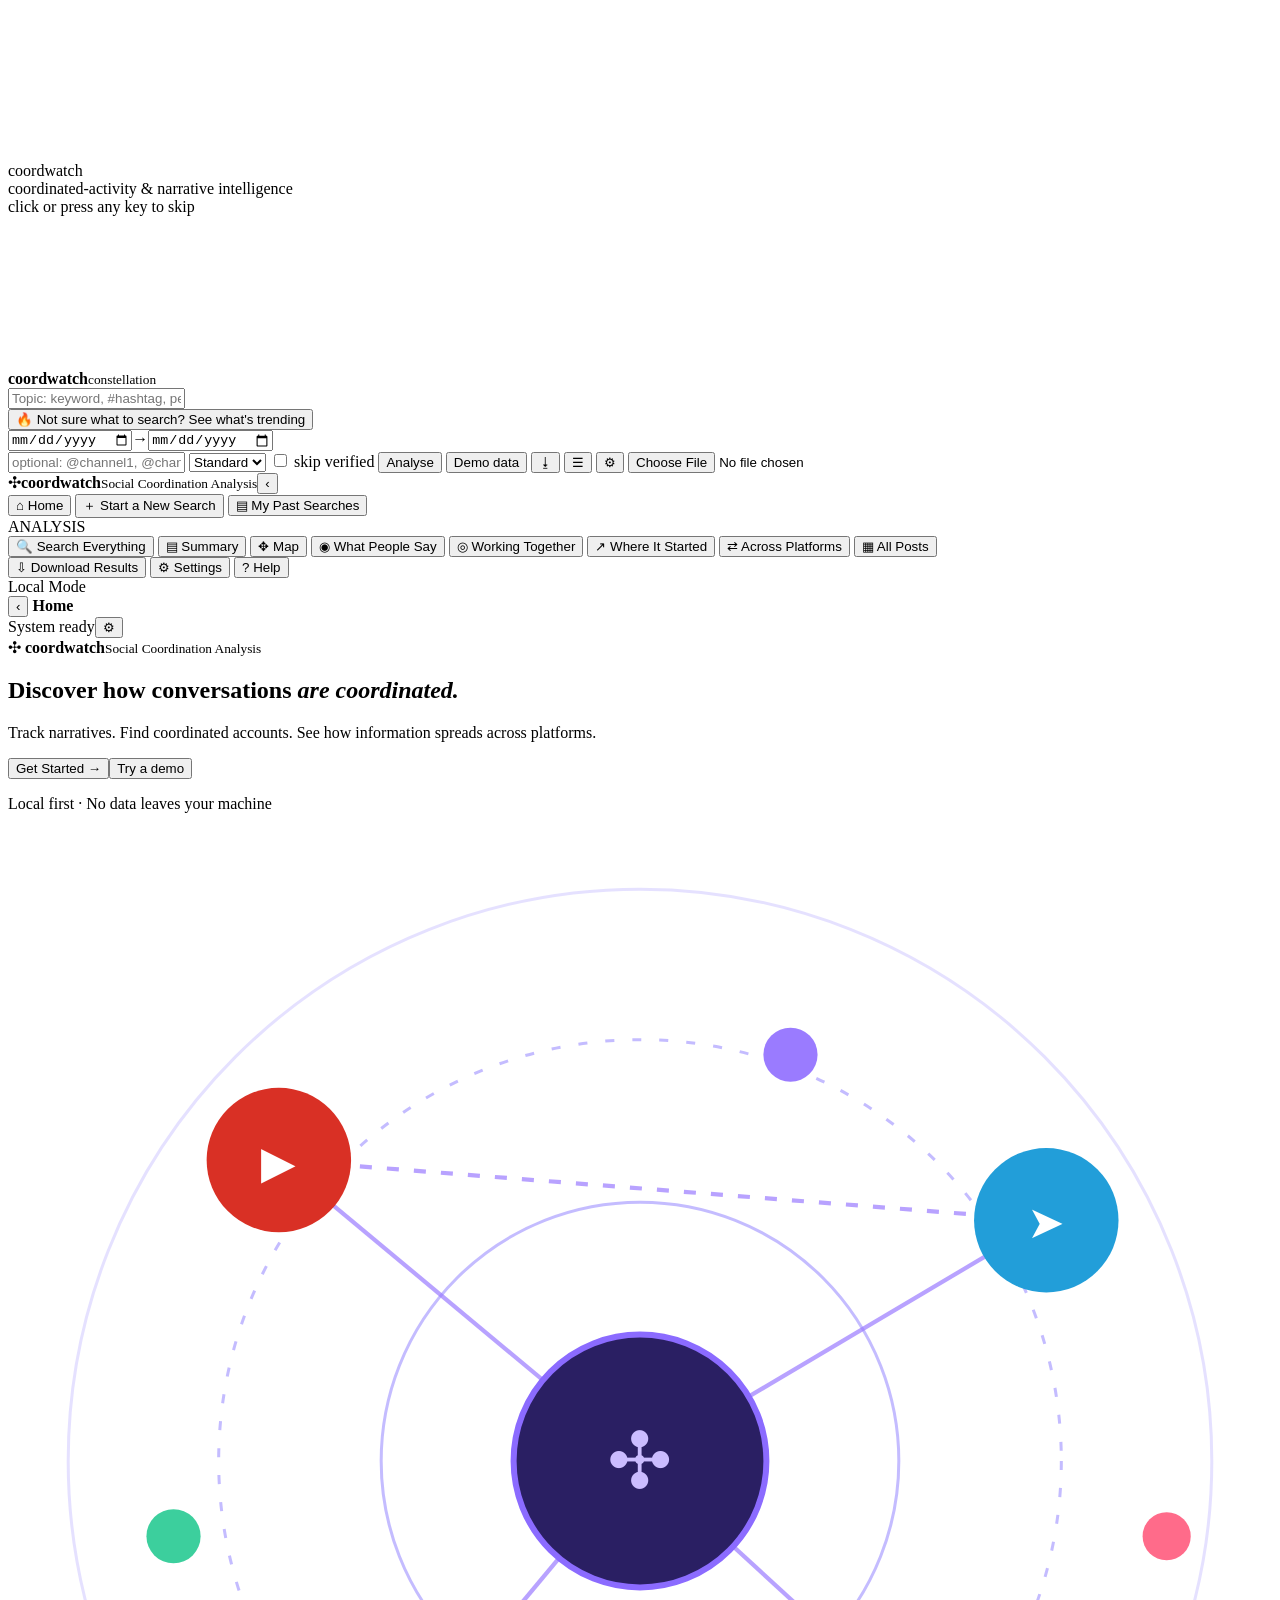
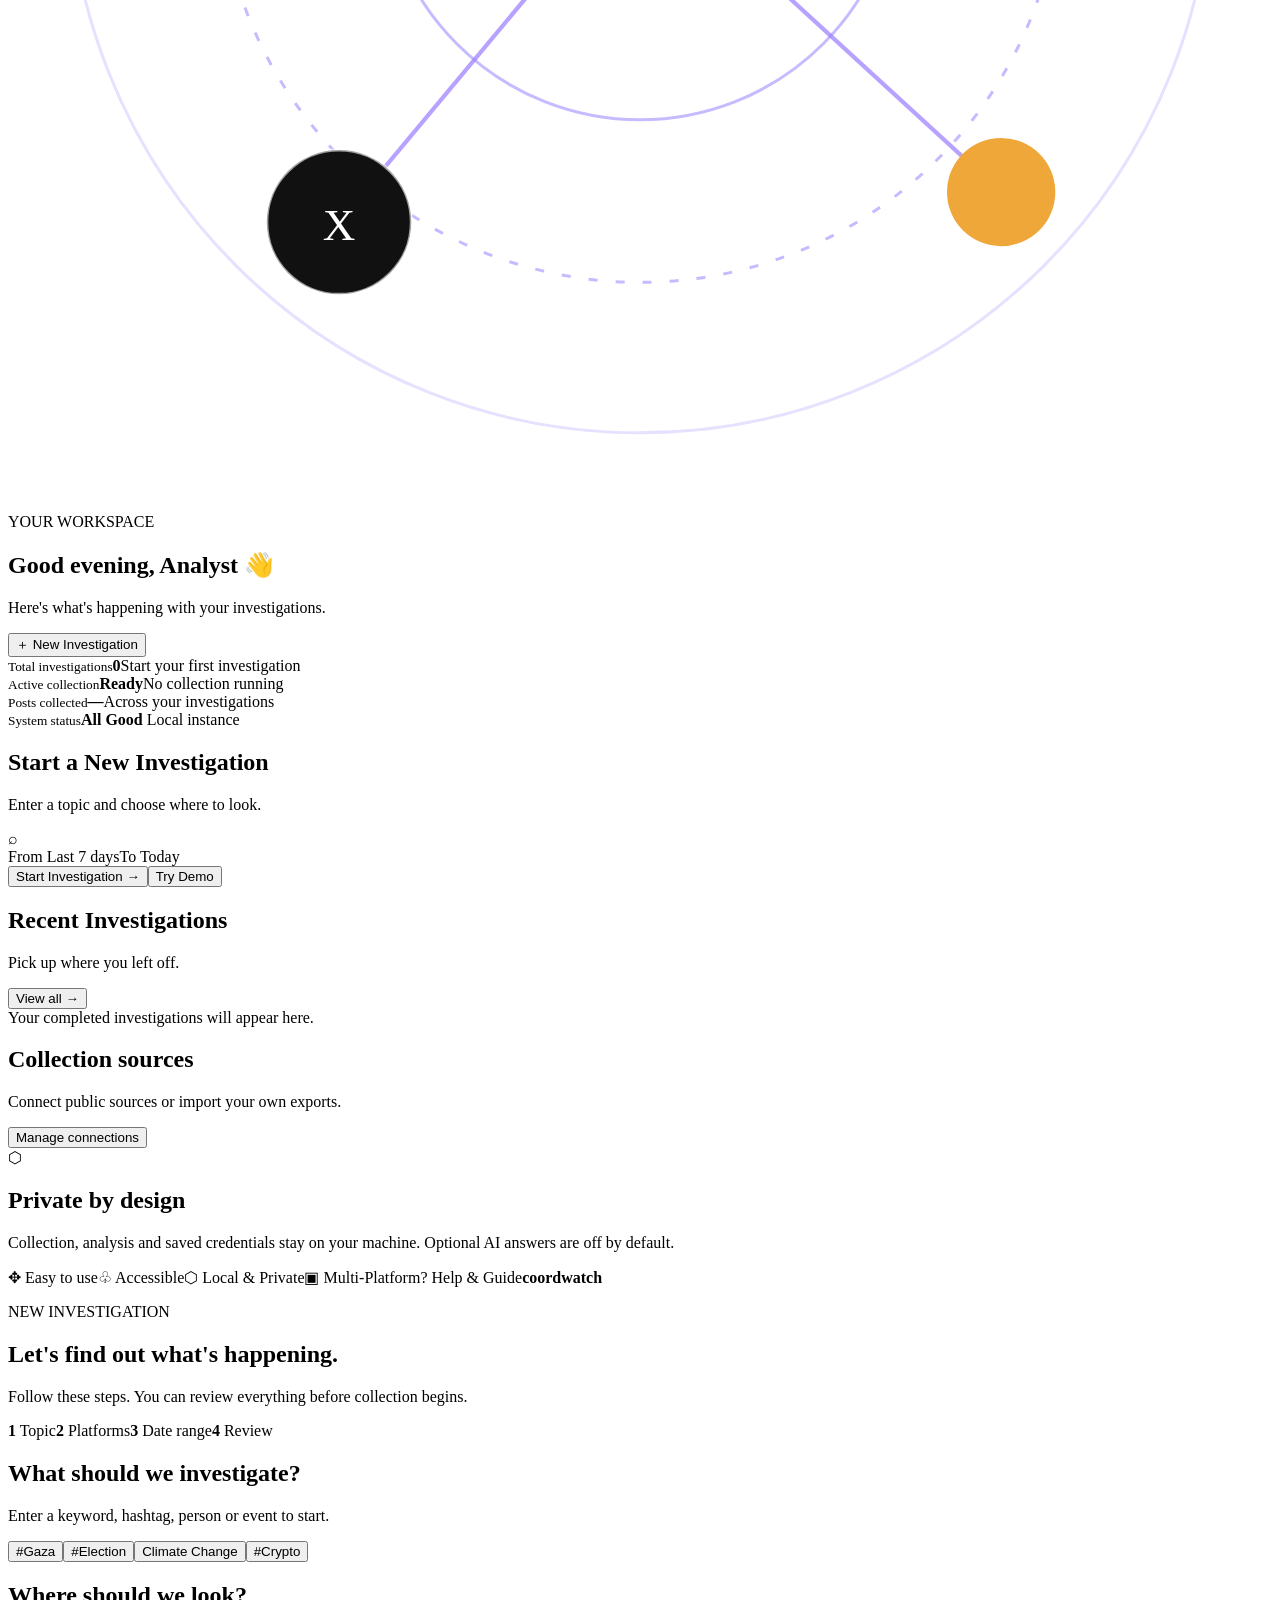
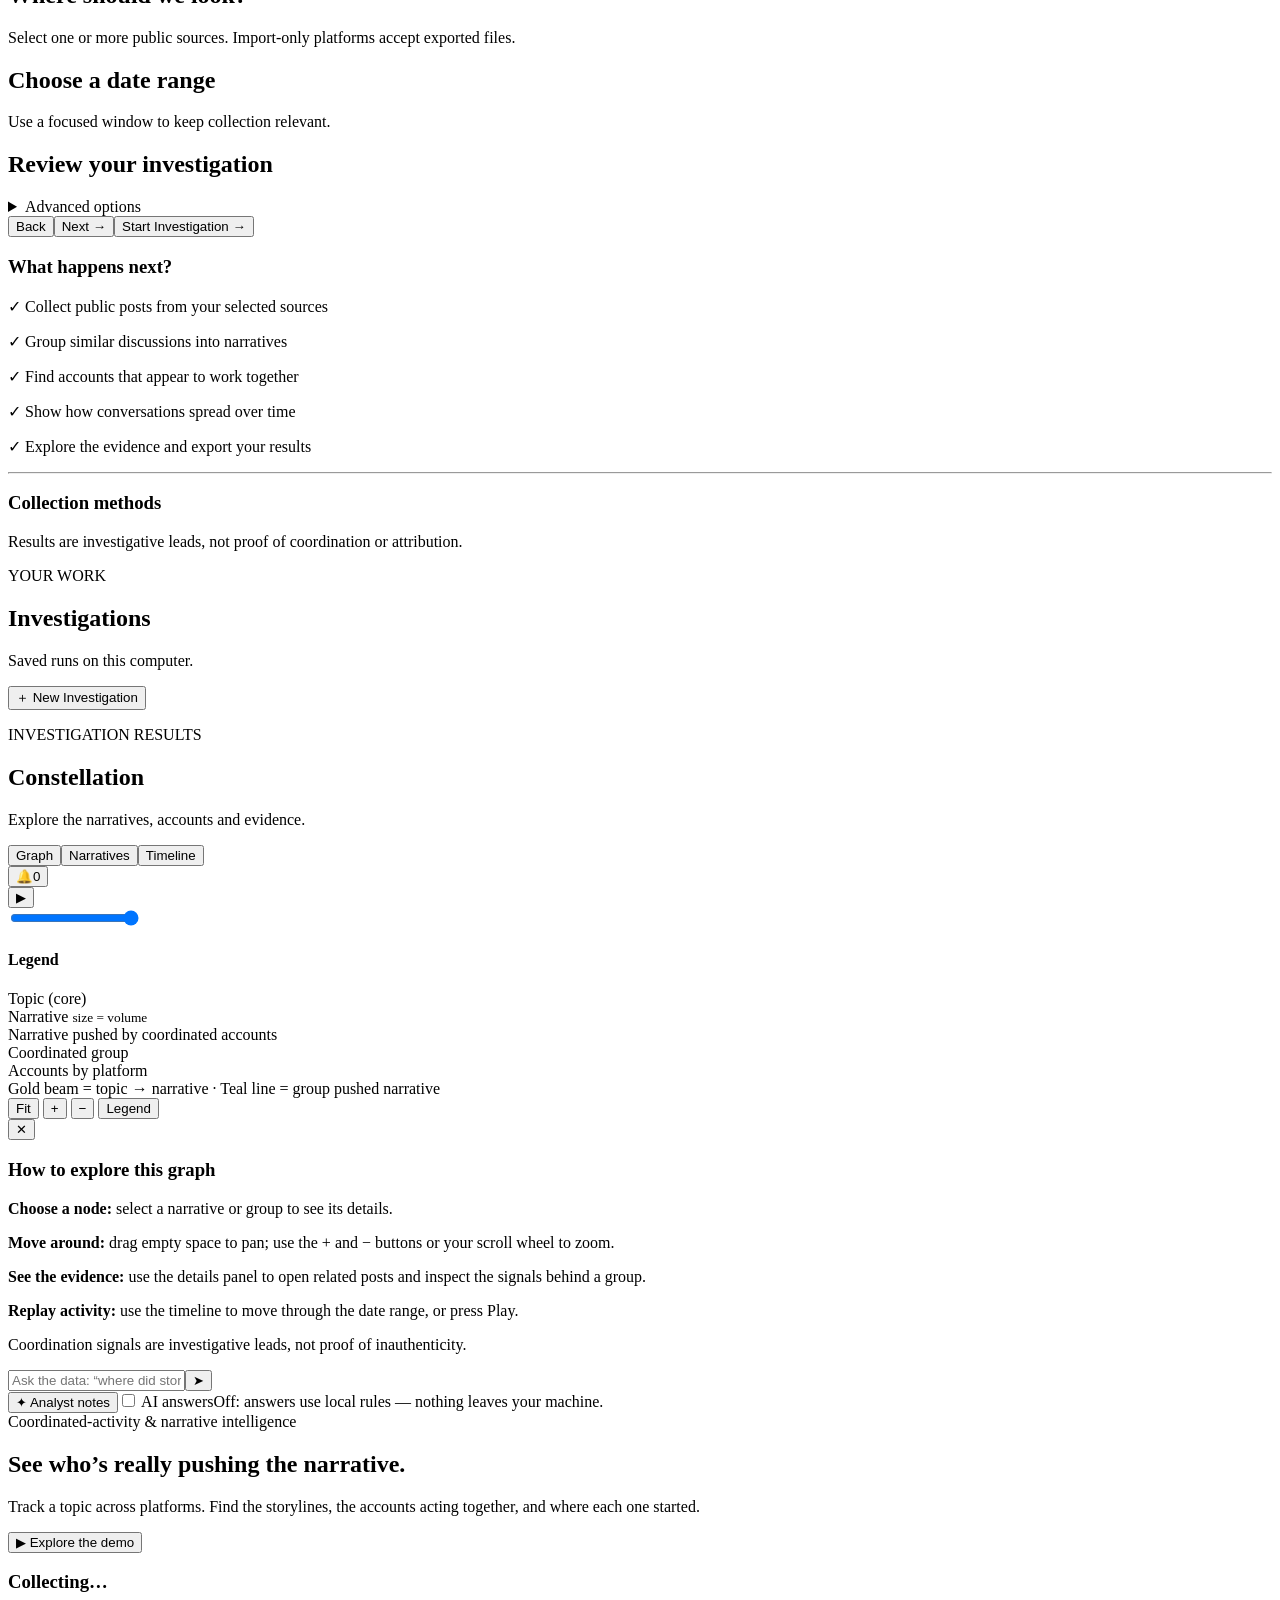
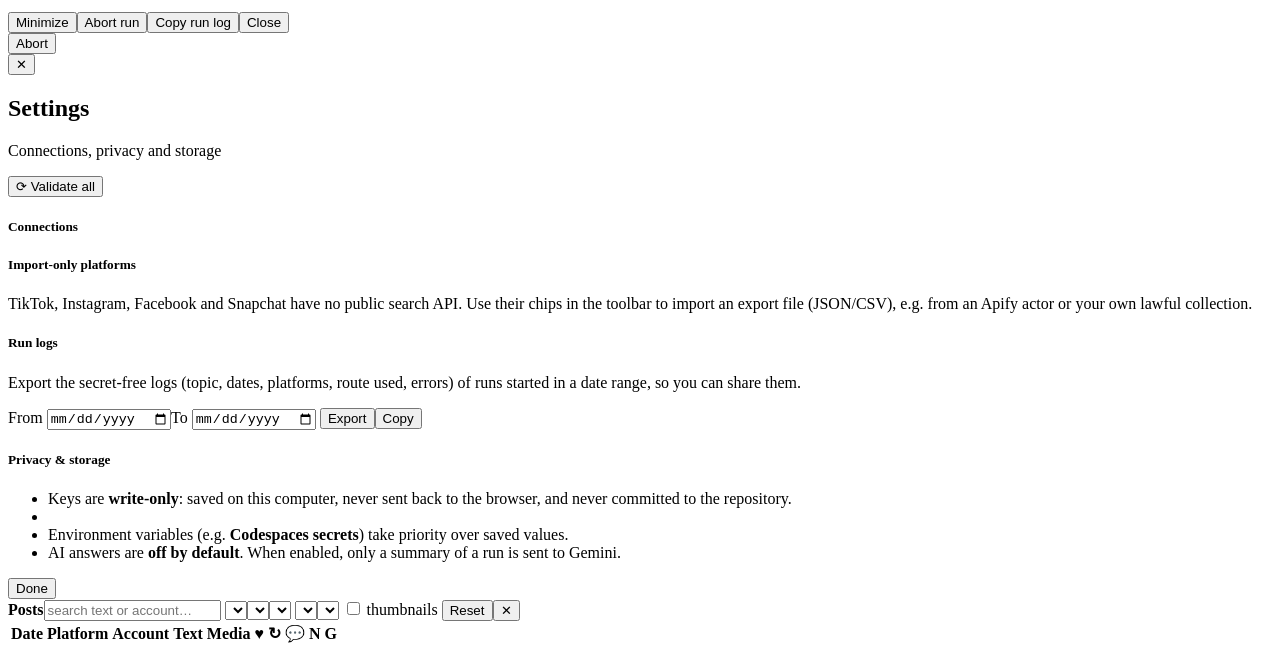
==== coordwatch/web/static/index.html @ c1fb8a78 "Story numbering from 1, all-terms-together search and row, clickable platform filter, links to first" ====
<!doctype html>
<html lang="en">
<head>
<meta charset="utf-8">
<meta name="viewport" content="width=device-width,initial-scale=1">
<title>coordwatch · constellation</title>
<link rel="stylesheet" href="/app.css">
</head>
<body>
<div id="boot" role="status" aria-label="Starting coordwatch">
  <canvas id="bc"></canvas>
  <div class="boot-center"><div class="boot-title" id="bt">coordwatch</div><div class="boot-sub" id="bs">coordinated-activity &amp; narrative intelligence</div></div>
  <div class="boot-log" id="blog"></div><div class="boot-skip">click or press any key to skip</div>
</div>
<canvas id="cv" aria-label="Constellation of narratives and coordinated account groups"></canvas>

<header id="top" class="glass">
  <div class="brand" id="brand" title="Back to start"><span class="logo"></span><b>coordwatch</b><small>constellation</small></div>
  <input id="topic" placeholder="Topic: keyword, #hashtag, person, brand…  (use OR for alternatives)" aria-label="Topic" maxlength="200">
  <div id="trend-box" class="trend-box"><button type="button" id="trend-go" class="pill" title="See what people are talking about in your dates, then add it to your search with one click">🔥 Not sure what to search? See what's trending</button><div id="trend-out"></div></div>
  <input id="since" type="date" aria-label="From"><span class="arrow">→</span><input id="until" type="date" aria-label="To">
  <div id="chips" role="group" aria-label="Platforms"></div>
  <input id="tgch" class="hidden" placeholder="optional: @channel1, @channel2 (blank = search all public Telegram)" aria-label="Telegram channels">
  <select id="depth" title="How much to fetch per platform: Quick = fast / low quota, Deep = more videos and comments" aria-label="Depth">
    <option value="quick">Quick</option><option value="standard" selected>Standard</option><option value="deep">Deep</option></select>
  <label class="chk" title="Ignore verified accounts as coordination evidence (reduces false positives on news outlets)"><input type="checkbox" id="dv"> skip verified</label>
  <button id="run" class="btn primary">Analyse</button>
  <button id="demo" class="btn">Demo data</button>
  <button id="exp" class="btn ico hidden" title="Export">⭳</button>
  <button id="posts-btn" class="btn ico hidden" title="Posts table">☰</button>
  <button id="gear" class="btn ico" title="Settings &amp; connections">⚙</button>
  <input type="file" id="fi" class="hidden" accept=".json,.jsonl,.ndjson,.csv">
</header>
<div id="app-shell">
  <aside id="app-sidebar" aria-label="Main navigation">
    <div class="side-brand"><span class="side-mark">✣</span><span class="side-name"><b>coordwatch</b><small>Social Coordination Analysis</small></span><button type="button" id="sb-toggle" class="sb-toggle" aria-expanded="true" aria-controls="app-sidebar" title="Collapse menu">‹</button></div>
    <button class="side-link active" data-screen="home" title="Start here">⌂ <span>Home</span></button>
    <button class="side-link" data-screen="wizard" title="Search a topic on YouTube, Telegram or X">＋ <span>Start a New Search</span></button>
    <button class="side-link" data-screen="investigations" title="Open a search you ran before">▤ <span>My Past Searches</span></button>
    <div class="side-label">ANALYSIS</div>
    <button class="side-link" data-screen="search" title="Ask a question in plain words and search every post, story and group">🔍 <span>Search Everything</span></button>
    <button class="side-link" data-screen="overview" title="The short answer, in plain words">▤ <span>Summary</span></button>
    <button class="side-link" data-screen="graph" title="A picture of the topic: dots are stories and account groups">✥ <span>Map</span></button>
    <button class="side-link" data-screen="narratives" title="The main things people are saying">◉ <span>What People Say</span></button>
    <button class="side-link" data-screen="groups" title="Accounts that seem to be acting as a team">◎ <span>Working Together</span></button>
    <button class="side-link" data-screen="spread" title="Who posted first and how it spread">↗ <span>Where It Started</span></button>
    <button class="side-link" data-screen="cross" title="How YouTube and Telegram connect">⇄ <span>Across Platforms</span></button>
    <button class="side-link" data-screen="posts" title="Every post that was found">▦ <span>All Posts</span></button>
    <div class="side-spacer"></div>
    <button class="side-link" data-screen="exports" title="Save the results as a report or spreadsheet">⇩ <span>Download Results</span></button>
    <button class="side-link" data-screen="settings" title="Optional settings">⚙ <span>Settings</span></button>
    <button class="side-link" data-screen="guide" title="Step-by-step help">? <span>Help</span></button>
    <div class="local-pill"><i></i> Local Mode</div>
  </aside>
  <main id="app-main">
    <header id="app-topbar">
      <div class="crumb"><button type="button" id="crumb-back" class="crumb-back" title="Go back" aria-label="Go back">‹</button> <b id="crumb-main">Home</b> <small id="crumb-sub"></small></div>
      <div class="top-actions"><span class="system-pill"><i></i> System ready</span><button id="top-settings" aria-label="Settings">⚙</button></div>
    </header>
    <section id="landing-view" class="app-screen landing hidden">
      <div class="landing-copy">
        <div class="landing-mark">✣ <b>coordwatch</b><small>Social Coordination Analysis</small></div>
        <h1>Discover how conversations <em>are coordinated.</em></h1>
        <p>Track narratives. Find coordinated accounts. See how information spreads across platforms.</p>
        <div class="landing-actions"><button id="landing-go" class="btn primary">Get Started →</button><button id="landing-demo" class="btn">Try a demo</button></div>
        <p class="landing-foot"><i></i> Local first · No data leaves your machine</p>
      </div>
      <svg class="landing-art" viewBox="0 0 420 420" role="img" aria-label="Accounts on several platforms linked into a coordinated network">
        <g stroke="#7d6bff" stroke-opacity=".45" fill="none"><circle cx="210" cy="210" r="86"/><circle cx="210" cy="210" r="140" stroke-dasharray="3 6"/><circle cx="210" cy="210" r="190" stroke-opacity=".2"/></g>
        <g stroke="#9a7bff" stroke-width="1.4" stroke-opacity=".7"><line x1="210" y1="210" x2="90" y2="110"/><line x1="210" y1="210" x2="345" y2="130"/><line x1="210" y1="210" x2="110" y2="330"/><line x1="210" y1="210" x2="330" y2="320"/><line x1="90" y1="110" x2="345" y2="130" stroke-dasharray="4 5"/></g>
        <circle cx="210" cy="210" r="42" fill="#2a1f63" stroke="#8b6bff" stroke-width="2"/><text x="210" y="219" text-anchor="middle" font-size="26" fill="#cbbcff">✣</text>
        <g font-size="15" text-anchor="middle" fill="#fff"><circle cx="90" cy="110" r="24" fill="#d93025"/><text x="90" y="116">▶</text><circle cx="345" cy="130" r="24" fill="#229ed9"/><text x="345" y="136">➤</text><circle cx="110" cy="330" r="24" fill="#111" stroke="#fff" stroke-opacity=".6"/><text x="110" y="336">X</text><circle cx="330" cy="320" r="18" fill="#f0a73a"/><circle cx="260" cy="75" r="9" fill="#9a7bff"/><circle cx="55" cy="235" r="9" fill="#3ccf9d"/><circle cx="385" cy="235" r="8" fill="#ff6b8a"/></g>
      </svg>
    </section>
    <section id="home-view" class="app-screen">
      <div class="welcome-row"><div><p class="eyebrow">YOUR WORKSPACE</p><h1>Good evening, Analyst 👋</h1><p>Here's what's happening with your investigations.</p></div><button class="btn primary" id="home-new">＋ New Investigation</button></div>
      <div class="home-kpis">
        <article class="home-stat"><small>Total investigations</small><b id="home-total">0</b><span id="home-total-note">Start your first investigation</span></article>
        <article class="home-stat"><small>Active collection</small><b id="home-active">Ready</b><span id="home-active-note">No collection running</span></article>
        <article class="home-stat"><small>Posts collected</small><b id="home-posts">—</b><span>Across your investigations</span></article>
        <article class="home-stat"><small>System status</small><b class="status-good">All Good</b><span><i class="status-dot"></i> Local instance</span></article>
      </div>
      <div class="home-grid">
        <article class="home-card new-card"><div class="card-heading"><div><h2>Start a New Investigation</h2><p>Enter a topic and choose where to look.</p></div><span class="card-icon">⌕</span></div>
          <div id="home-topic-slot"></div>
          <div class="quick-platforms" id="home-platform-slot"></div>
          <div class="home-date-row" id="home-date-row"><label>From <span id="home-from-label">Last 7 days</span></label><label>To <span id="home-to-label">Today</span></label></div>
          <div class="home-card-actions"><button class="btn primary" id="home-start">Start Investigation →</button><button class="btn" id="home-demo">Try Demo</button></div>
        </article>
        <article class="home-card recent-card"><div class="card-heading"><div><h2>Recent Investigations</h2><p>Pick up where you left off.</p></div><button class="text-link" id="view-investigations">View all →</button></div><div id="recent-list" class="recent-list"><div class="empty-state">Your completed investigations will appear here.</div></div></article>
        <article class="home-card platform-card"><h2>Collection sources</h2><p>Connect public sources or import your own exports.</p><div id="home-connectors"></div><button class="btn" id="home-manage-settings">Manage connections</button></article>
        <article class="home-card privacy-card"><span class="privacy-symbol">⬡</span><div><h2>Private by design</h2><p>Collection, analysis and saved credentials stay on your machine. Optional AI answers are off by default.</p></div></article>
      </div>
      <footer class="home-footer"><span>✥ Easy to use</span><span>♧ Accessible</span><span>⬡ Local &amp; Private</span><span>▣ Multi-Platform</span><span>? Help &amp; Guide</span><b>coordwatch</b></footer>
    </section>
    <section id="wizard-view" class="app-screen hidden">
      <div class="wizard-heading"><p class="eyebrow">NEW INVESTIGATION</p><h1>Let's find out what's happening.</h1><p>Follow these steps. You can review everything before collection begins.</p></div>
      <div class="wizard-progress"><span class="step active"><b>1</b> Topic</span><i></i><span class="step"><b>2</b> Platforms</span><i></i><span class="step"><b>3</b> Date range</span><i></i><span class="step"><b>4</b> Review</span></div>
      <div class="wizard-layout"><article class="home-card wizard-card">
        <div class="wizard-step-panel" data-step="1"><h2>What should we investigate?</h2><p>Enter a keyword, hashtag, person or event to start.</p><div id="wizard-topic-slot"></div><div class="example-tags"><button data-example="#Gaza">#Gaza</button><button data-example="#Election">#Election</button><button data-example="Climate Change">Climate Change</button><button data-example="#Crypto">#Crypto</button></div></div>
        <div class="wizard-step-panel hidden" data-step="2"><h2>Where should we look?</h2><p>Select one or more public sources. Import-only platforms accept exported files.</p><div id="wizard-platform-slot"></div></div>
        <div class="wizard-step-panel hidden" data-step="3"><h2>Choose a date range</h2><p>Use a focused window to keep collection relevant.</p><div id="wizard-dates-slot"></div></div>
        <div class="wizard-step-panel hidden" data-step="4"><h2>Review your investigation</h2><div id="wizard-review"></div><details class="advanced-options"><summary>Advanced options</summary><div id="wizard-advanced-slot"></div></details></div>
        <div class="wizard-actions"><button class="btn" id="wizard-back">Back</button><button class="btn primary" id="wizard-next">Next →</button><button class="btn primary hidden" id="wizard-launch">Start Investigation →</button></div>
      </article><aside class="home-card wizard-help"><h3>What happens next?</h3><p>✓ Collect public posts from your selected sources</p><p>✓ Group similar discussions into narratives</p><p>✓ Find accounts that appear to work together</p><p>✓ Show how conversations spread over time</p><p>✓ Explore the evidence and export your results</p><hr><h3>Collection methods</h3><div id="wizard-methods"></div><p class="muted-note">Results are investigative leads, not proof of coordination or attribution.</p></aside></div>
    </section>
    <section id="investigations-view" class="app-screen hidden"><div class="welcome-row"><div><p class="eyebrow">YOUR WORK</p><h1>Investigations</h1><p>Saved runs on this computer.</p></div><button class="btn primary" id="investigations-new">＋ New Investigation</button></div><div id="investigations-list" class="home-card"></div></section>
    <section id="analysis-header" class="hidden"><div><p class="eyebrow">INVESTIGATION RESULTS</p><h1 id="analysis-title">Constellation</h1><p id="analysis-subtitle">Explore the narratives, accounts and evidence.</p></div><div class="analysis-tabs"><button data-analysis="graph" class="active">Graph</button><button data-analysis="narratives">Narratives</button><button data-analysis="timeline">Timeline</button></div></section>
  </main>
</div>
<div id="exp-menu" class="glass hidden"></div>
<div id="bell-wrap"><button type="button" id="bell" title="Notifications" aria-label="Notifications" aria-expanded="false" aria-controls="bell-panel">🔔<span id="bell-n" class="hidden">0</span></button>
<section id="bell-panel" class="glass hidden" role="dialog" aria-label="Notifications"></section></div>

<aside id="tl" class="hidden">
  <button id="play" title="Play the spread over time">▶</button>
  <div id="tl-wrap"><div id="tl-ticks"></div><input id="tlr" type="range" min="0" max="1000" value="1000" aria-label="Time cursor"><div id="tl-bubble"></div></div>
</aside>

<section id="legend" class="glass hidden">
  <h4>Legend</h4>
  <div><i class="d core"></i>Topic (core)</div>
  <div><i class="d nar"></i>Narrative <small>size = volume</small></div>
  <div><i class="d alert"></i>Narrative pushed by coordinated accounts</div>
  <div><i class="d grp"></i>Coordinated group</div>
  <div><i class="d" style="background:#4de0b8"></i><i class="d" style="background:#9aa8ff"></i><i class="d" style="background:#ff8a65"></i>Accounts by platform</div>
  <div class="mut">Gold beam = topic → narrative · Teal line = group pushed narrative</div>
</section>

<div id="graph-tools" class="glass hidden" role="toolbar" aria-label="Graph controls">
  <button type="button" id="graph-fit" title="Fit all items in view" aria-label="Fit graph">Fit</button>
  <button type="button" id="graph-zoom-in" title="Zoom in" aria-label="Zoom in">+</button>
  <button type="button" id="graph-zoom-out" title="Zoom out" aria-label="Zoom out">−</button>
  <button type="button" id="graph-legend" title="Show or hide the legend" aria-label="Toggle legend">Legend</button>
</div>
<section id="graph-help" class="glass hidden" role="dialog" aria-modal="false" aria-labelledby="graph-help-title">
  <button type="button" class="x" id="graph-help-close" aria-label="Close guide">✕</button>
  <h3 id="graph-help-title">How to explore this graph</h3>
  <p><b>Choose a node:</b> select a narrative or group to see its details.</p>
  <p><b>Move around:</b> drag empty space to pan; use the + and − buttons or your scroll wheel to zoom.</p>
  <p><b>See the evidence:</b> use the details panel to open related posts and inspect the signals behind a group.</p>
  <p><b>Replay activity:</b> use the timeline to move through the date range, or press Play.</p>
  <p class="mut small">Coordination signals are investigative leads, not proof of inauthenticity.</p>
</section>
<section id="panel" class="glass hidden"></section>

<section id="notes" class="glass hidden"></section>
<section id="dock" class="glass hidden">
  <div id="kpis"></div>
  <form id="ask-form"><input id="ask" placeholder="Ask the data: “where did story 1 start?”, “who pushed it?”, “top accounts”…" autocomplete="off" aria-label="Ask the data"><button class="send" aria-label="Ask">➤</button></form>
  <div class="dock-foot"><button id="notes-btn" class="pill">✦ Analyst notes</button><label class="chk" title="Opt-in: sends a summary of this run to your chosen AI provider"><input type="checkbox" id="ai-on"> AI answers</label><span class="mut" id="ai-hint">Off: answers use local rules — nothing leaves your machine.</span></div>
</section>

<div id="tip" class="glass hidden"></div>

<section id="hero" class="hidden">
  <div class="eyebrow">Coordinated-activity &amp; narrative intelligence</div>
  <h1>See who&rsquo;s really <span>pushing</span> the narrative.</h1>
  <p>Track a topic across platforms. Find the storylines, the accounts acting together, and where each one started.</p>
</section>
<div id="conns" class="hidden" aria-label="Connection status"></div>
<button id="hero-demo" class="hidden">▶ Explore the demo</button>

<div id="overlay" class="hidden"><div class="o-card glass" role="dialog" aria-label="Analysis progress">
  <div class="o-head"><div class="spin" id="o-spin"></div><h3 id="o-title">Collecting…</h3><span class="o-el" id="o-el"></span></div>
  <div class="o-hb" id="o-hb"></div>
  <pre id="o-log"></pre>
  <div class="o-actions"><button class="btn" id="o-min">Minimize</button><button class="btn danger" id="o-abort">Abort run</button><button class="btn hidden" id="o-copy">Copy run log</button><button class="btn primary hidden" id="o-close">Close</button></div>
</div></div>
<div id="jobchip" class="glass hidden" role="button" tabindex="0" title="Click to show progress"><div class="spin"></div><span class="t" id="jc-t"></span><button class="btn danger" id="jc-abort">Abort</button></div>

<div id="modal" class="hidden"><div class="m-card glass st-card" role="dialog" aria-label="Settings">
  <button class="x" id="m-close" aria-label="Close">✕</button>
  <div class="st-head"><div><h2>Settings</h2><p class="mut">Connections, privacy and storage</p></div><button class="btn" id="m-valall">⟳ Validate all</button></div>
  <h5 class="st-sec">Connections</h5>
  <div id="svc-list"></div>
  <h5 class="st-sec">Import-only platforms</h5>
  <p class="mut small">TikTok, Instagram, Facebook and Snapchat have no public search API. Use their chips in the toolbar to import an export file (JSON/CSV), e.g. from an Apify actor or your own lawful collection.</p>
  <h5 class="st-sec">Run logs</h5>
  <p class="mut small">Export the secret-free logs (topic, dates, platforms, route used, errors) of runs started in a date range, so you can share them.</p>
  <div class="lg-row"><label class="small">From <input type="date" id="lg-from"></label><label class="small">To <input type="date" id="lg-to"></label>
    <button class="btn primary" id="lg-dl">Export</button><button class="btn" id="lg-copy">Copy</button><span id="lg-n" class="mut small"></span></div>
  <h5 class="st-sec">Privacy &amp; storage</h5>
  <ul class="small st-list">
    <li>Keys are <b>write-only</b>: saved on this computer, never sent back to the browser, and never committed to the repository.</li>
    <li id="storage-note"></li>
    <li>Environment variables (e.g. <b>Codespaces secrets</b>) take priority over saved values.</li>
    <li>AI answers are <b>off by default</b>. When enabled, only a summary of a run is sent to Gemini.</li>
  </ul>
  <div class="m-actions"><button class="btn primary" id="m-done">Done</button></div>
</div></div>

<section id="drawer" class="glass hidden">
  <div class="dr-head">
    <b>Posts</b><input id="pf" placeholder="search text or account…" aria-label="Search posts">
    <select id="f-plat" aria-label="Platform"></select><select id="f-nar" aria-label="Narrative"></select><select id="f-grp" aria-label="Coordination"></select>
    <select id="f-media" aria-label="Media"></select><select id="f-sort" aria-label="Sort"></select>
    <label class="chk" title="Loads images from the platforms' servers, which reveals your IP address to them"><input type="checkbox" id="f-thumbs"> thumbnails</label>
    <button class="btn" id="f-reset">Reset</button><span id="pcount" class="mut"></span><button class="x" id="dr-close" aria-label="Close">✕</button>
  </div>
  <div class="dr-body"><table><thead><tr><th>Date</th><th>Platform</th><th>Account</th><th>Text</th><th>Media</th><th title="likes">♥</th><th title="shares">↻</th><th title="replies">💬</th><th>N</th><th>G</th></tr></thead><tbody id="ptb"></tbody></table><div id="p-more"></div></div>
</section>

<script src="/app.js"></script>
</body>
</html>
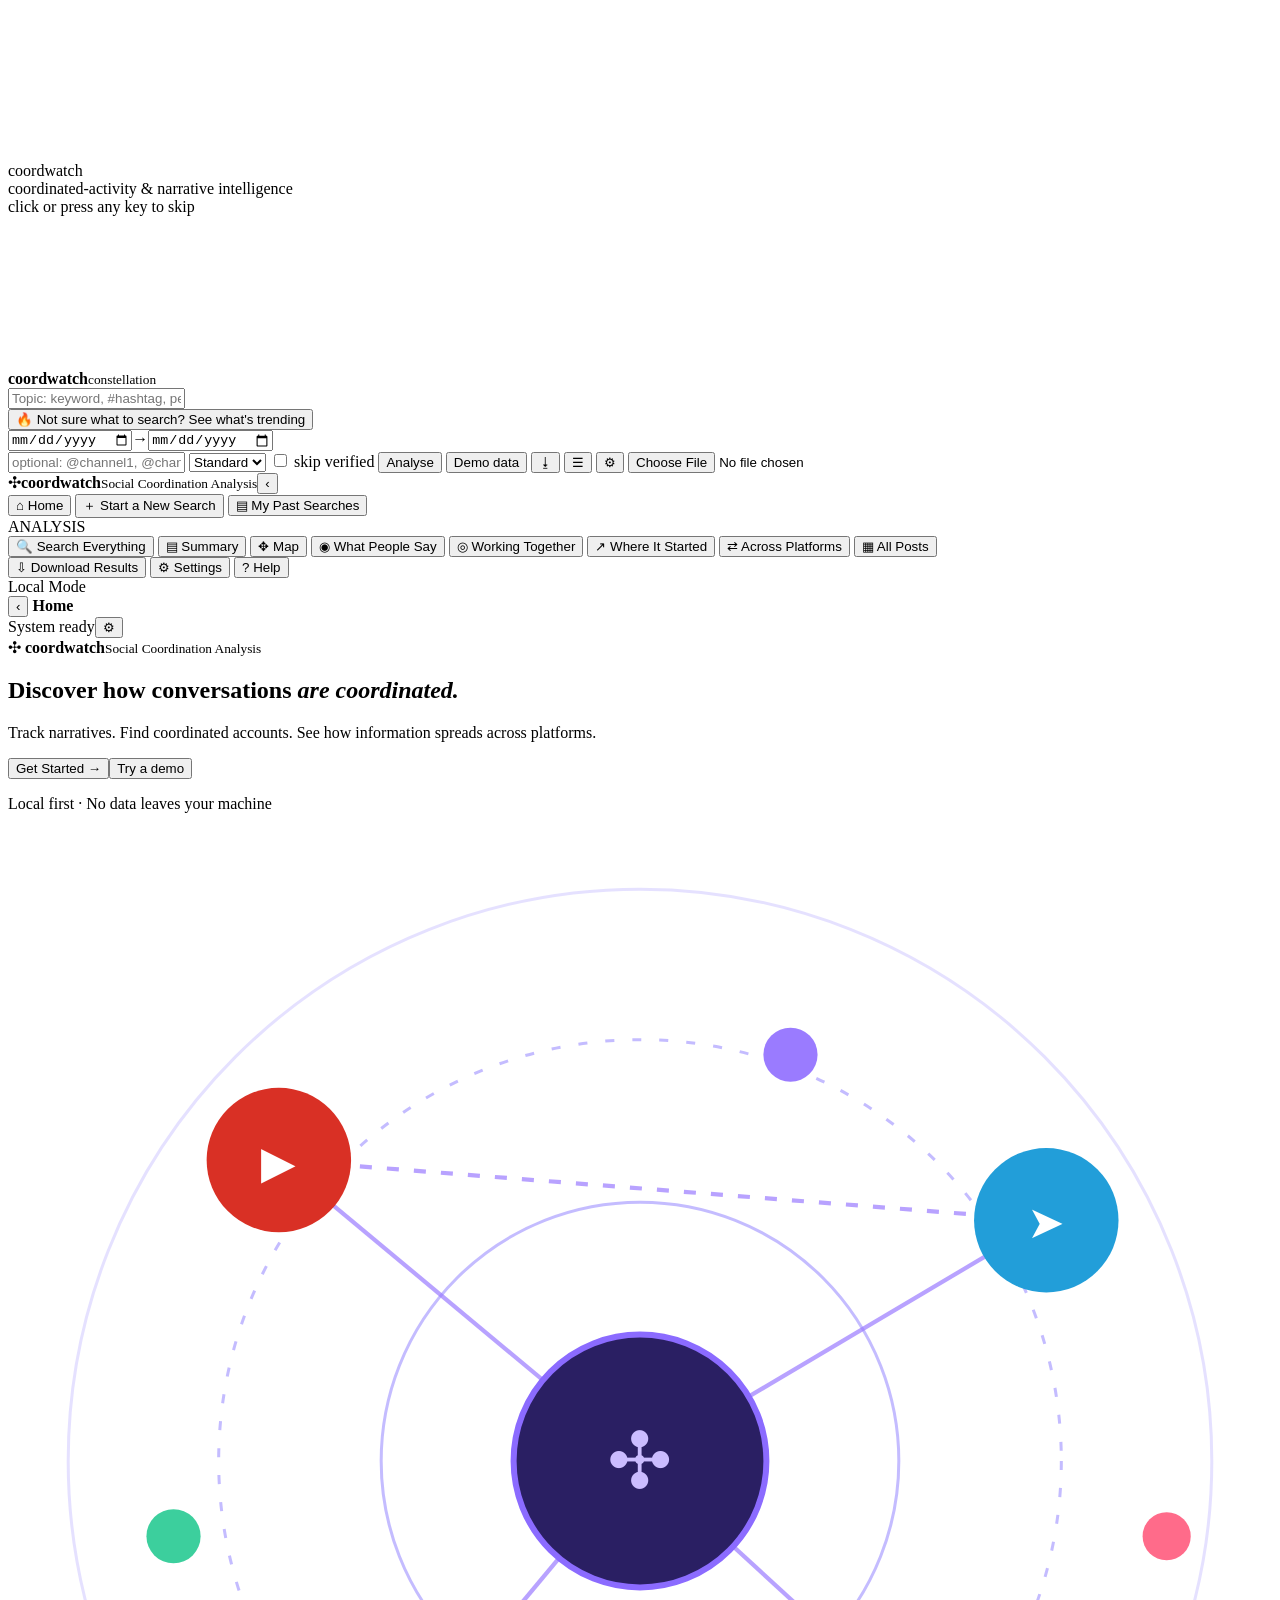
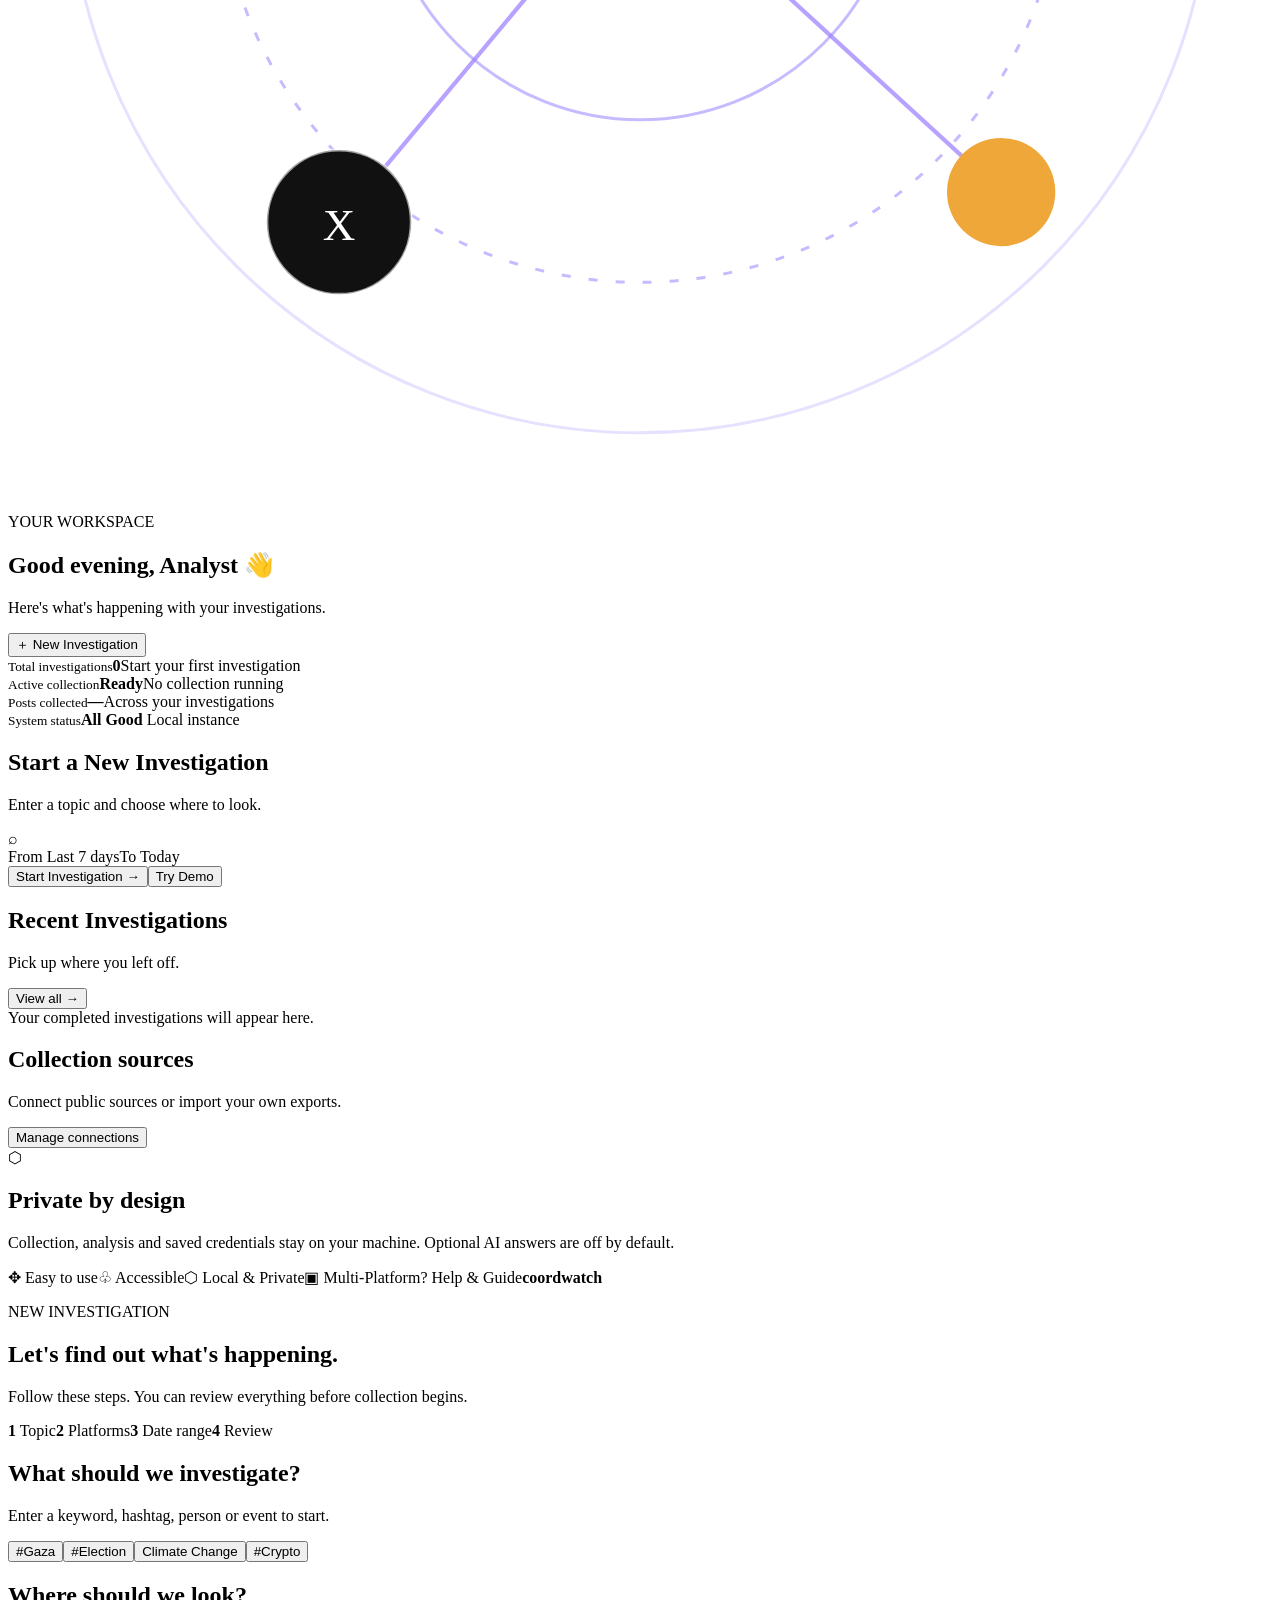
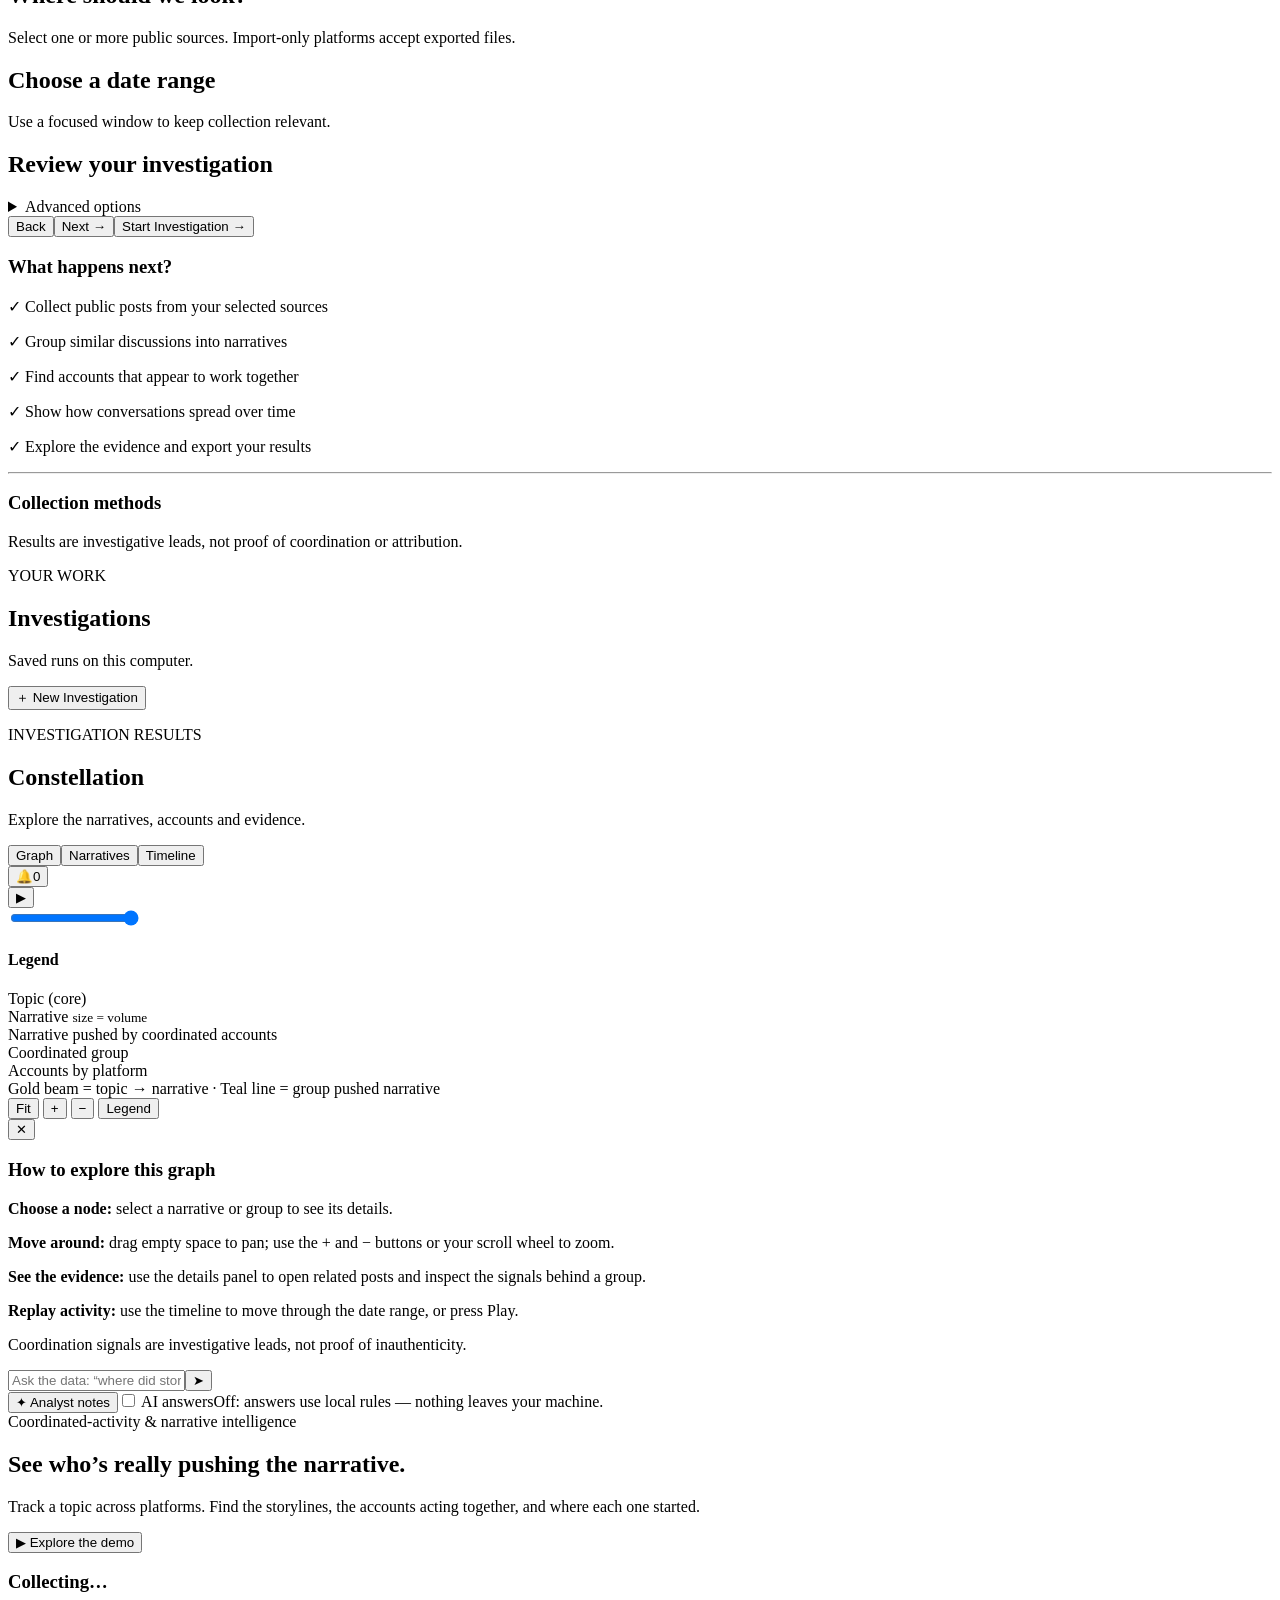
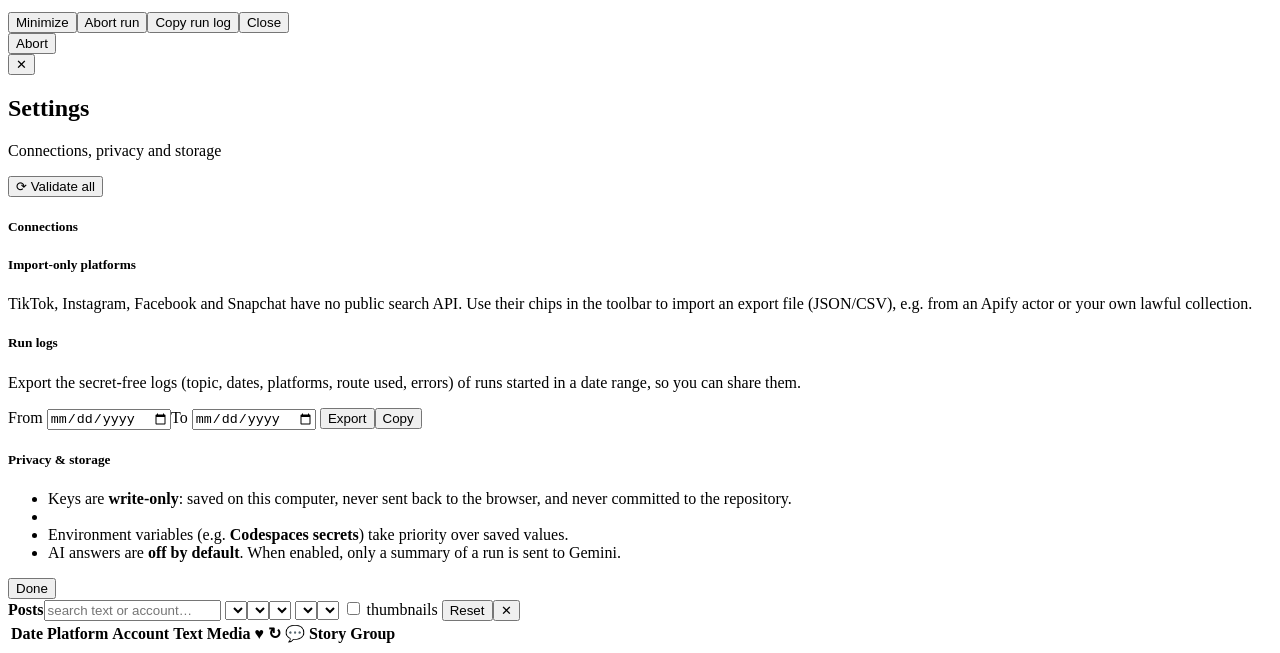
==== commit bd310ea3: "Activity log: record searches, AI lookups, trending, downloads, runs; merge into Run logs export; St" ====
--- a/coordwatch/web/static/index.html
+++ b/coordwatch/web/static/index.html
@@ -198,7 +198,7 @@
     <label class="chk" title="Loads images from the platforms' servers, which reveals your IP address to them"><input type="checkbox" id="f-thumbs"> thumbnails</label>
     <button class="btn" id="f-reset">Reset</button><span id="pcount" class="mut"></span><button class="x" id="dr-close" aria-label="Close">✕</button>
   </div>
-  <div class="dr-body"><table><thead><tr><th>Date</th><th>Platform</th><th>Account</th><th>Text</th><th>Media</th><th title="likes">♥</th><th title="shares">↻</th><th title="replies">💬</th><th>N</th><th>G</th></tr></thead><tbody id="ptb"></tbody></table><div id="p-more"></div></div>
+  <div class="dr-body"><table><thead><tr><th>Date</th><th>Platform</th><th>Account</th><th>Text</th><th>Media</th><th title="likes">♥</th><th title="shares">↻</th><th title="replies">💬</th><th title="The story (topic cluster) this post belongs to. Click a story on the map to read it.">Story</th><th title="The coordinated group this account belongs to. Empty means no group was found for it.">Group</th></tr></thead><tbody id="ptb"></tbody></table><div id="p-more"></div></div>
 </section>
 
 <script src="/app.js"></script>
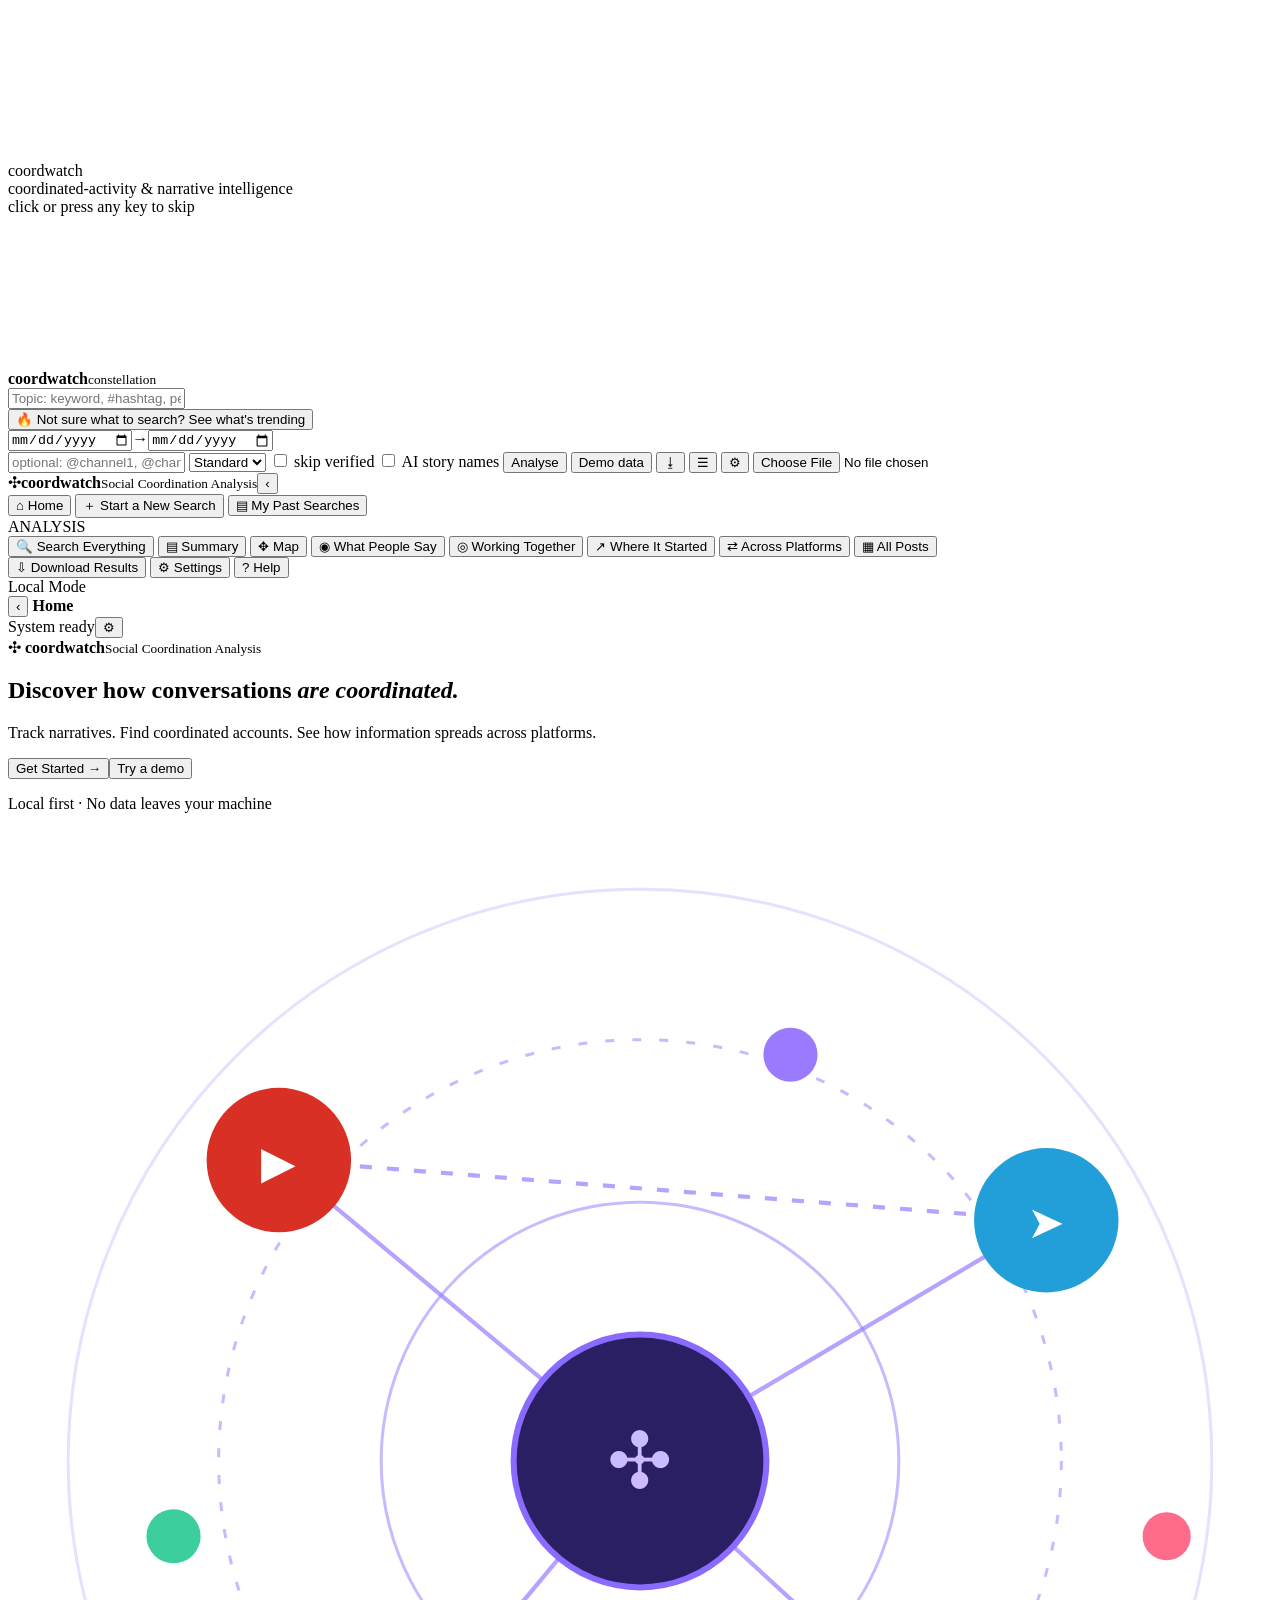
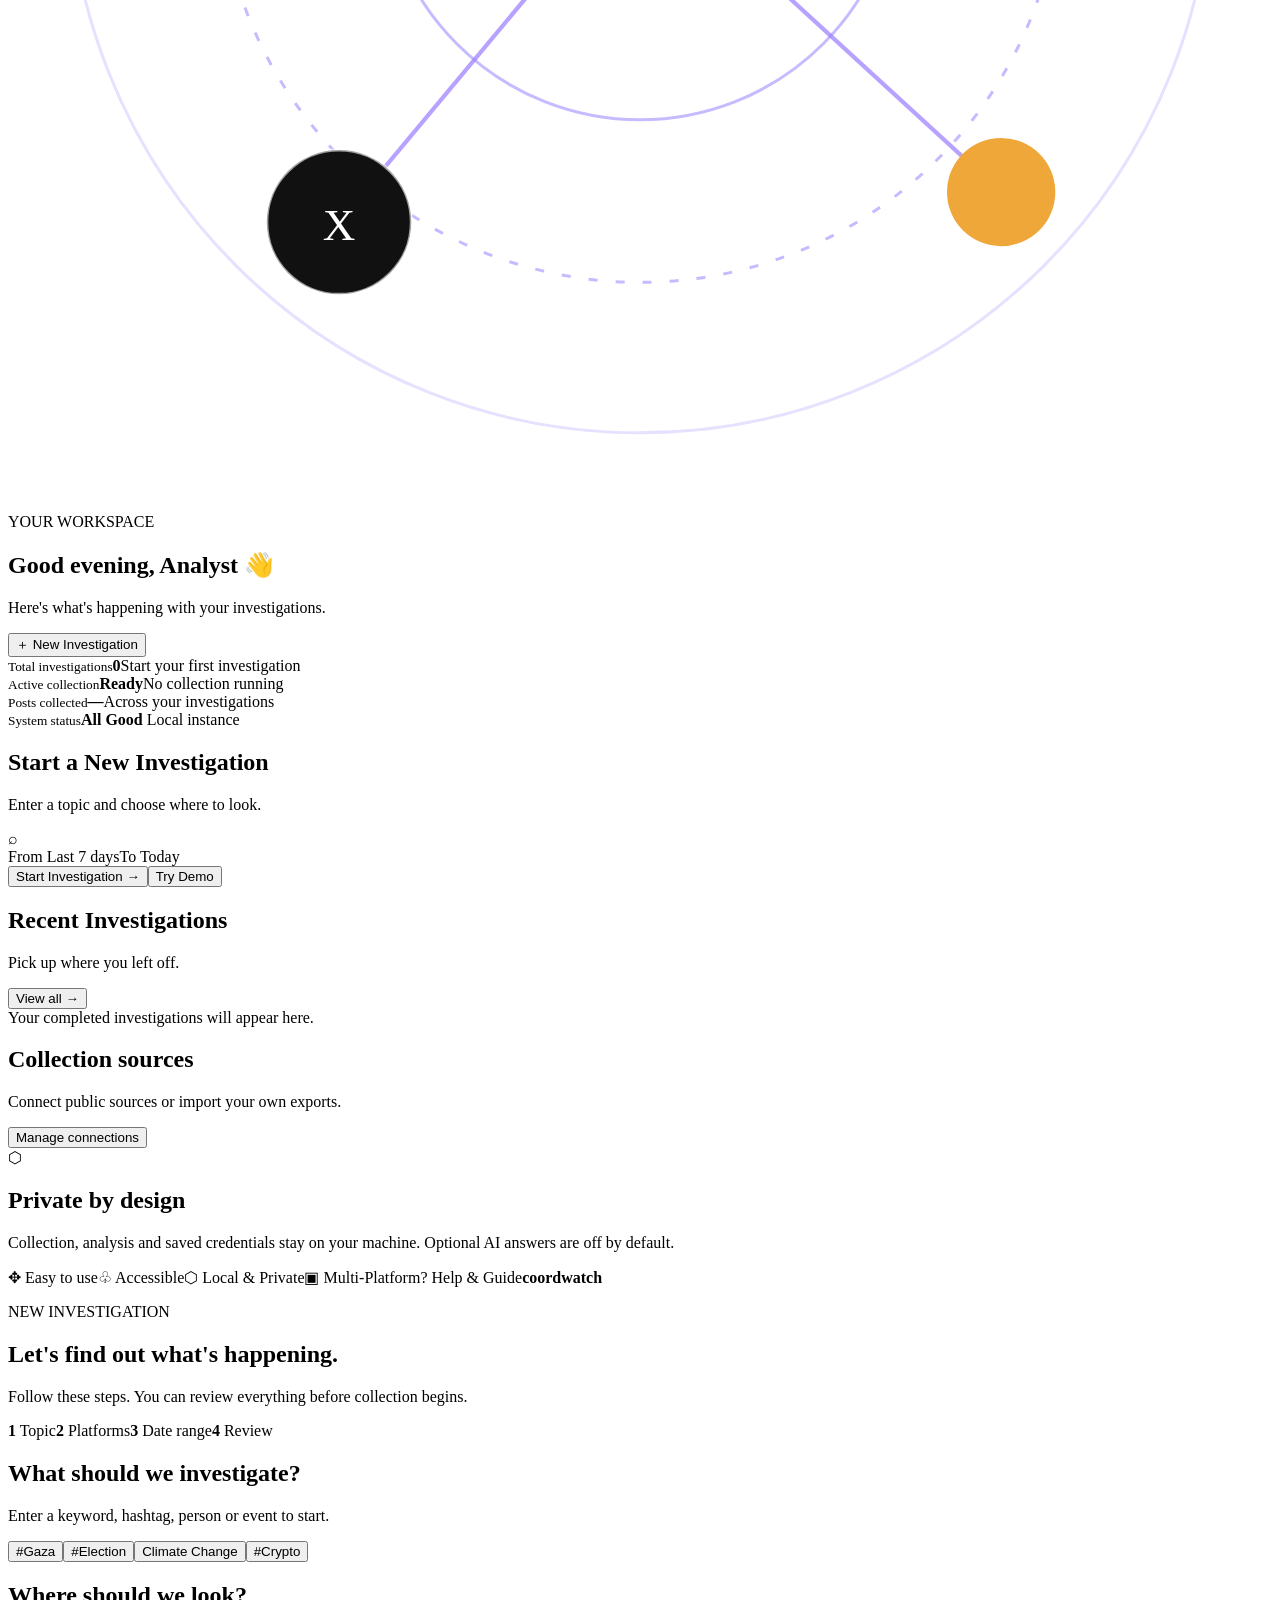
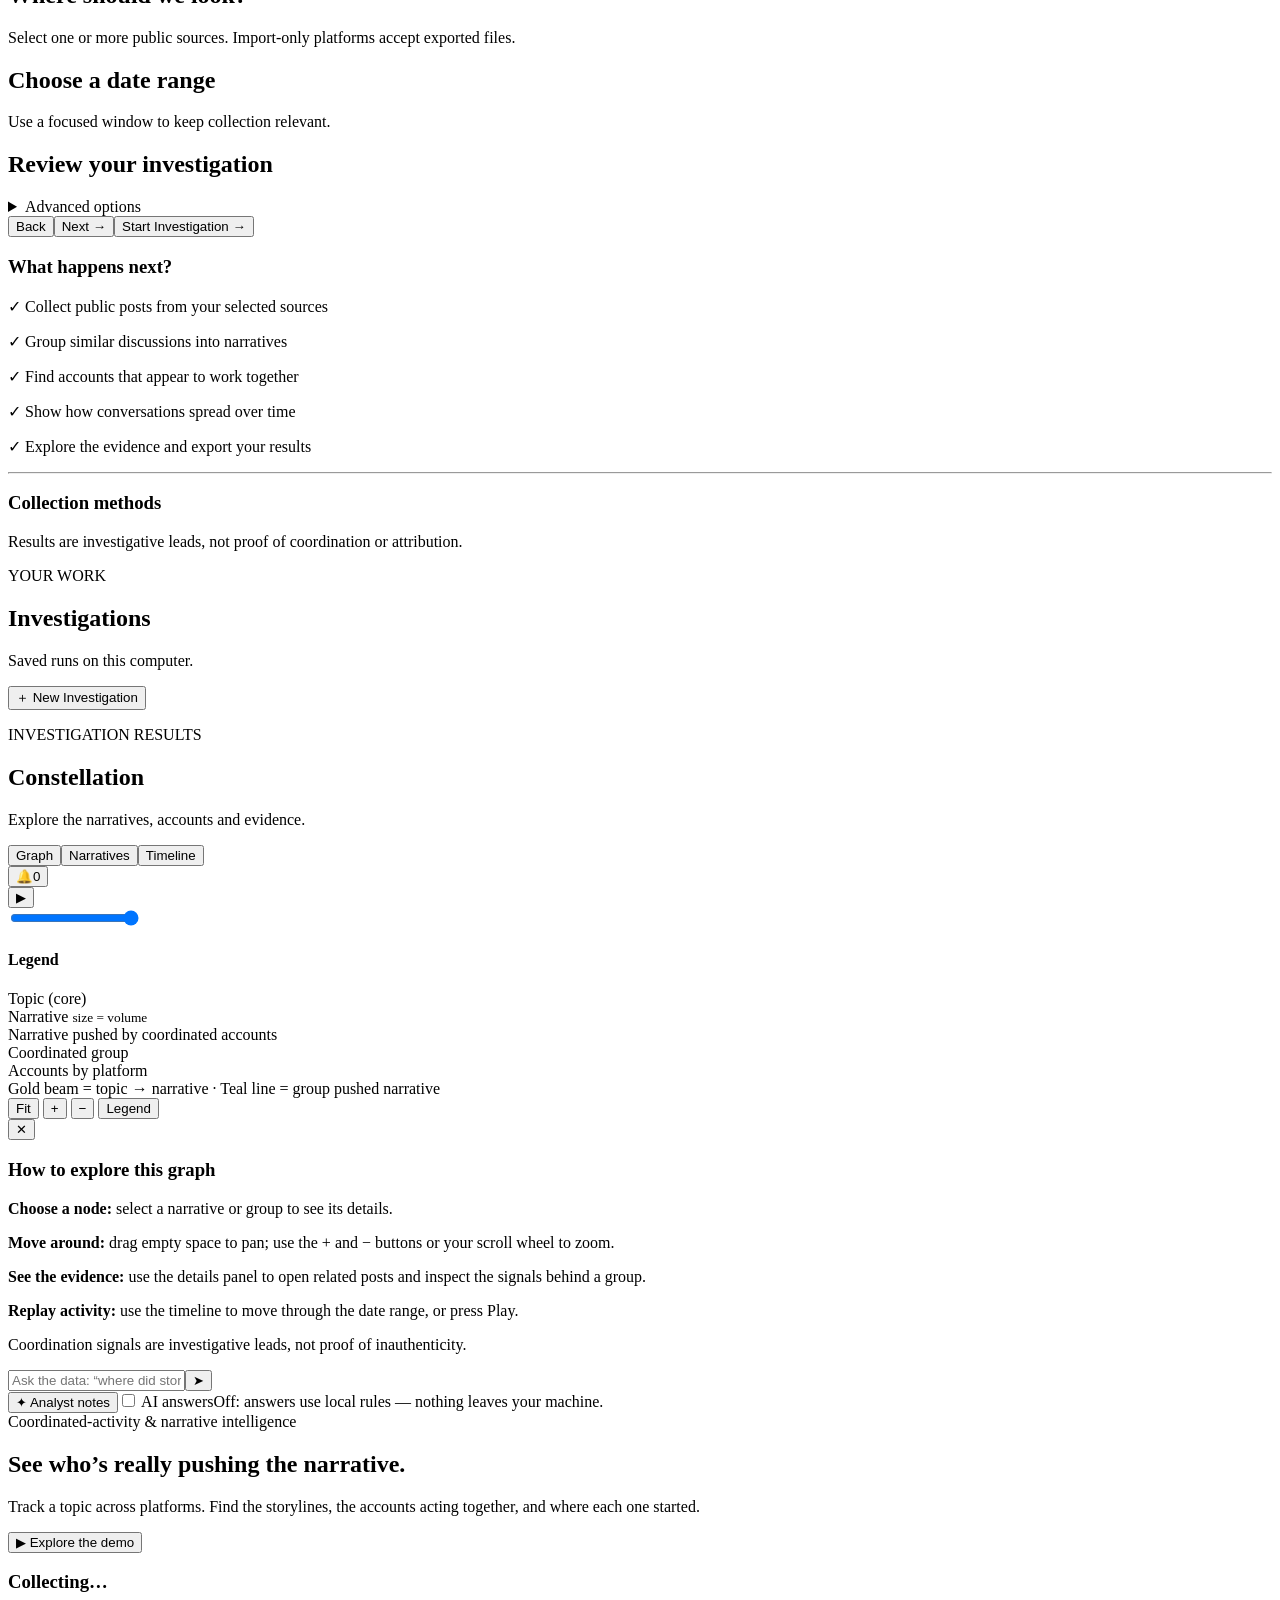
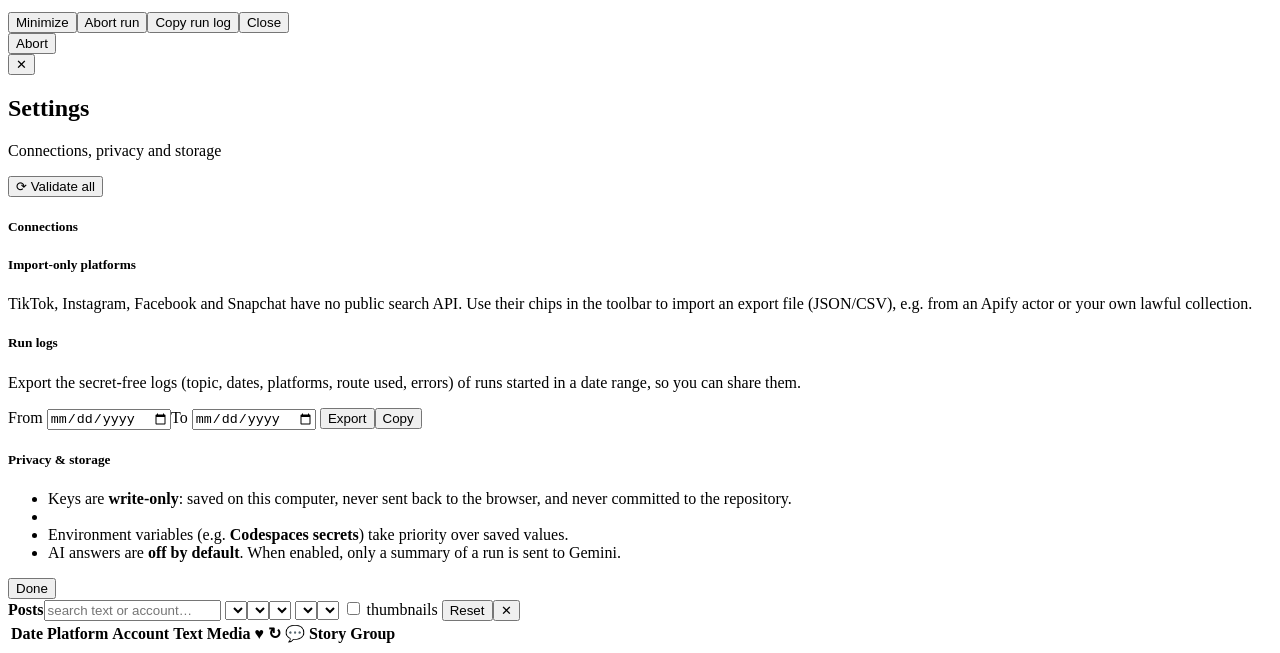
==== commit cfc58a21: "Readable story titles (headline from representative post) and richer story summaries; optional AI st" ====
--- a/coordwatch/web/static/index.html
+++ b/coordwatch/web/static/index.html
@@ -24,6 +24,7 @@
   <select id="depth" title="How much to fetch per platform: Quick = fast / low quota, Deep = more videos and comments" aria-label="Depth">
     <option value="quick">Quick</option><option value="standard" selected>Standard</option><option value="deep">Deep</option></select>
   <label class="chk" title="Ignore verified accounts as coordination evidence (reduces false positives on news outlets)"><input type="checkbox" id="dv"> skip verified</label>
+  <label class="chk" title="Opt in: sends a few short snippets of each story to your AI provider (Settings) to give stories readable titles instead of keyword strings"><input type="checkbox" id="ainames"> AI story names</label>
   <button id="run" class="btn primary">Analyse</button>
   <button id="demo" class="btn">Demo data</button>
   <button id="exp" class="btn ico hidden" title="Export">⭳</button>
@@ -142,6 +143,7 @@
   <p><b>Replay activity:</b> use the timeline to move through the date range, or press Play.</p>
   <p class="mut small">Coordination signals are investigative leads, not proof of inauthenticity.</p>
 </section>
+<div id="insights" aria-label="Headline findings"></div>
 <section id="panel" class="glass hidden"></section>
 
 <section id="notes" class="glass hidden"></section>
@@ -194,7 +196,7 @@
   <div class="dr-head">
     <b>Posts</b><input id="pf" placeholder="search text or account…" aria-label="Search posts">
     <select id="f-plat" aria-label="Platform"></select><select id="f-nar" aria-label="Narrative"></select><select id="f-grp" aria-label="Coordination"></select>
-    <select id="f-media" aria-label="Media"></select><select id="f-sort" aria-label="Sort"></select>
+    <select id="f-join" aria-label="Telegram channels" hidden></select><select id="f-media" aria-label="Media"></select><select id="f-sort" aria-label="Sort"></select>
     <label class="chk" title="Loads images from the platforms' servers, which reveals your IP address to them"><input type="checkbox" id="f-thumbs"> thumbnails</label>
     <button class="btn" id="f-reset">Reset</button><span id="pcount" class="mut"></span><button class="x" id="dr-close" aria-label="Close">✕</button>
   </div>
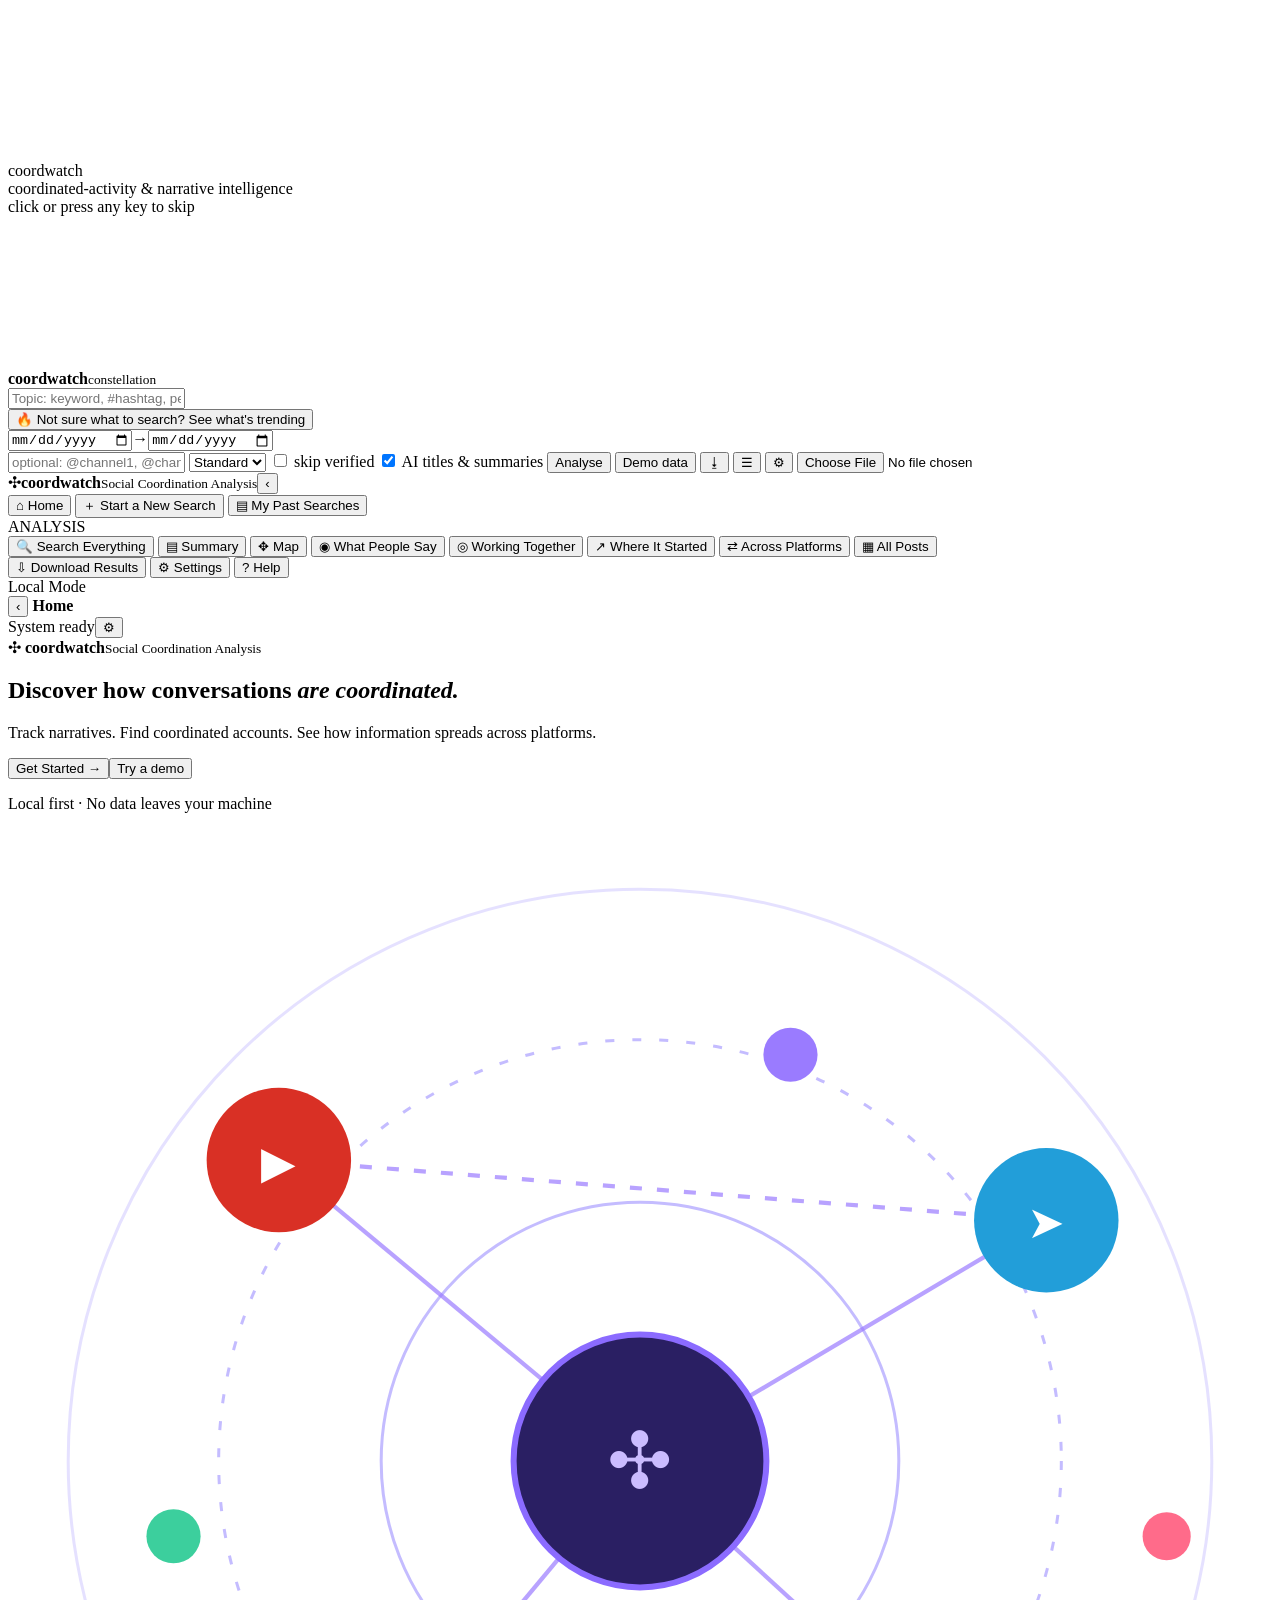
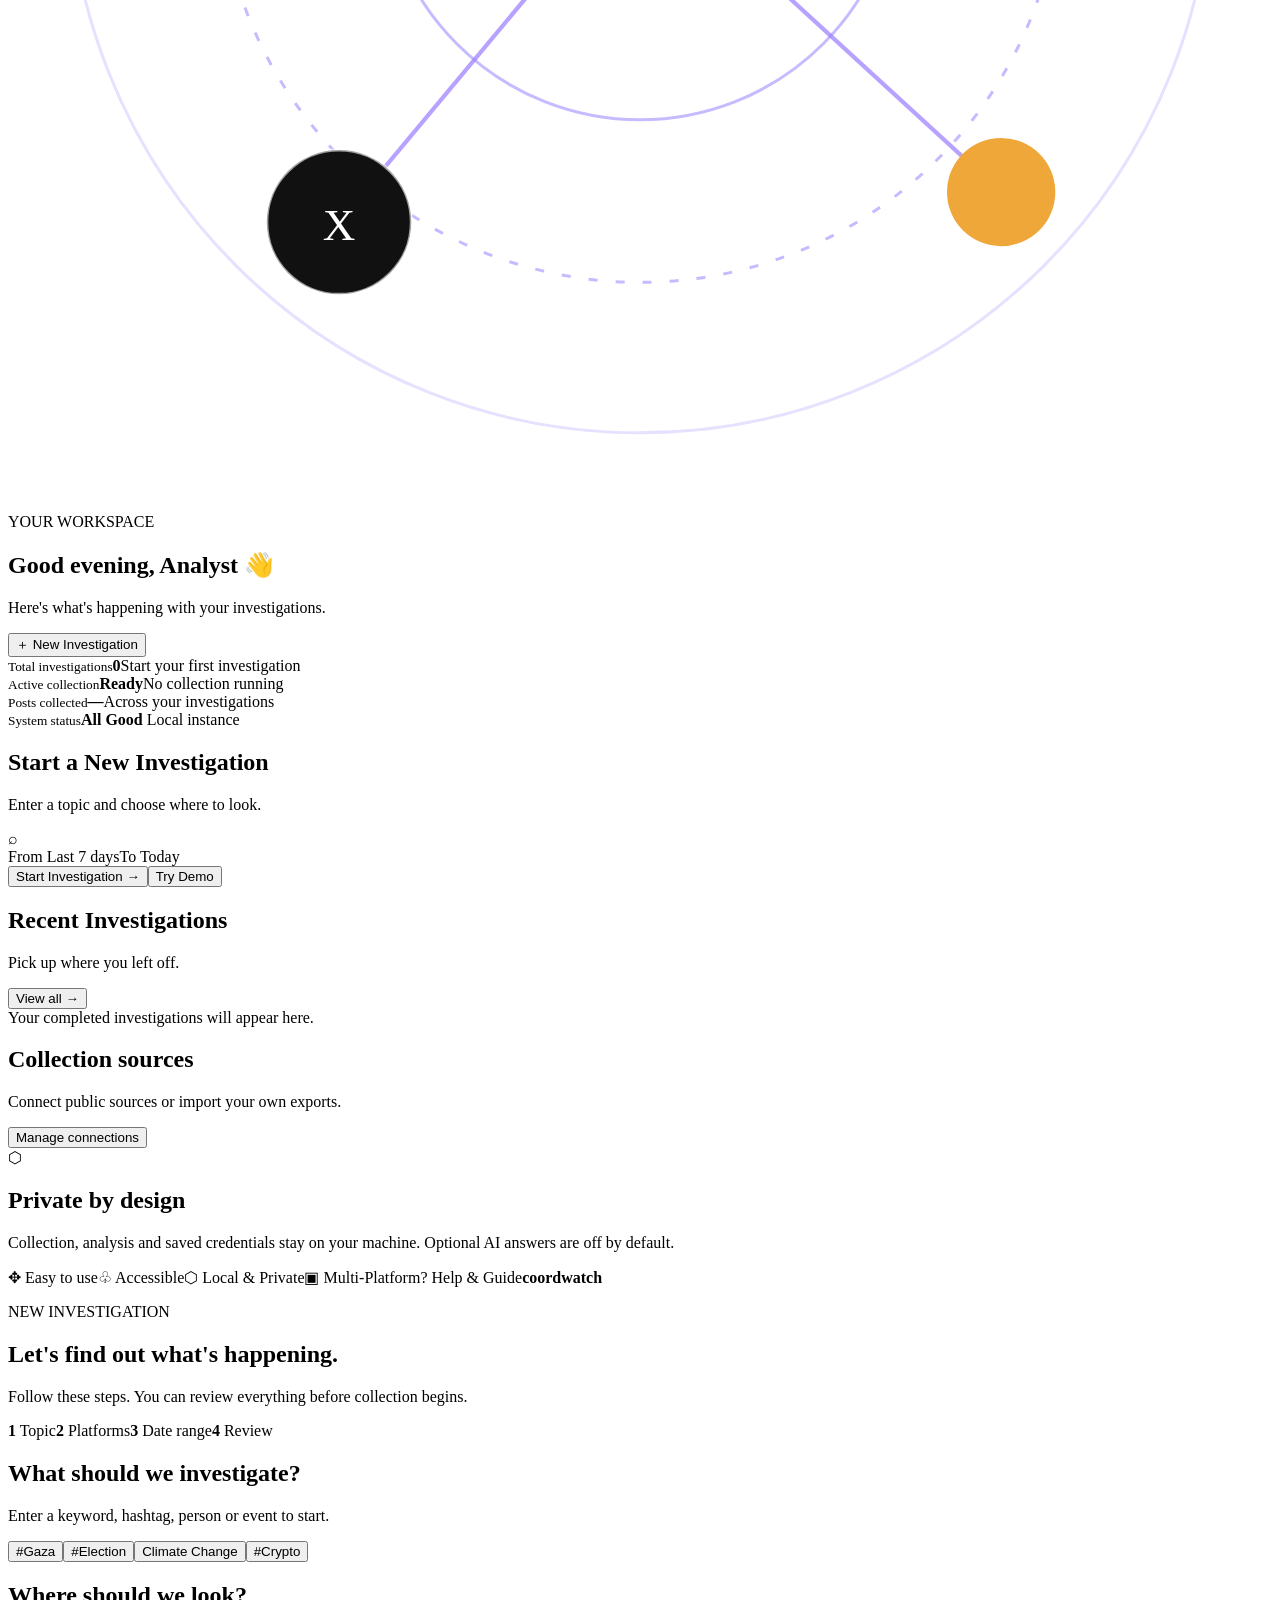
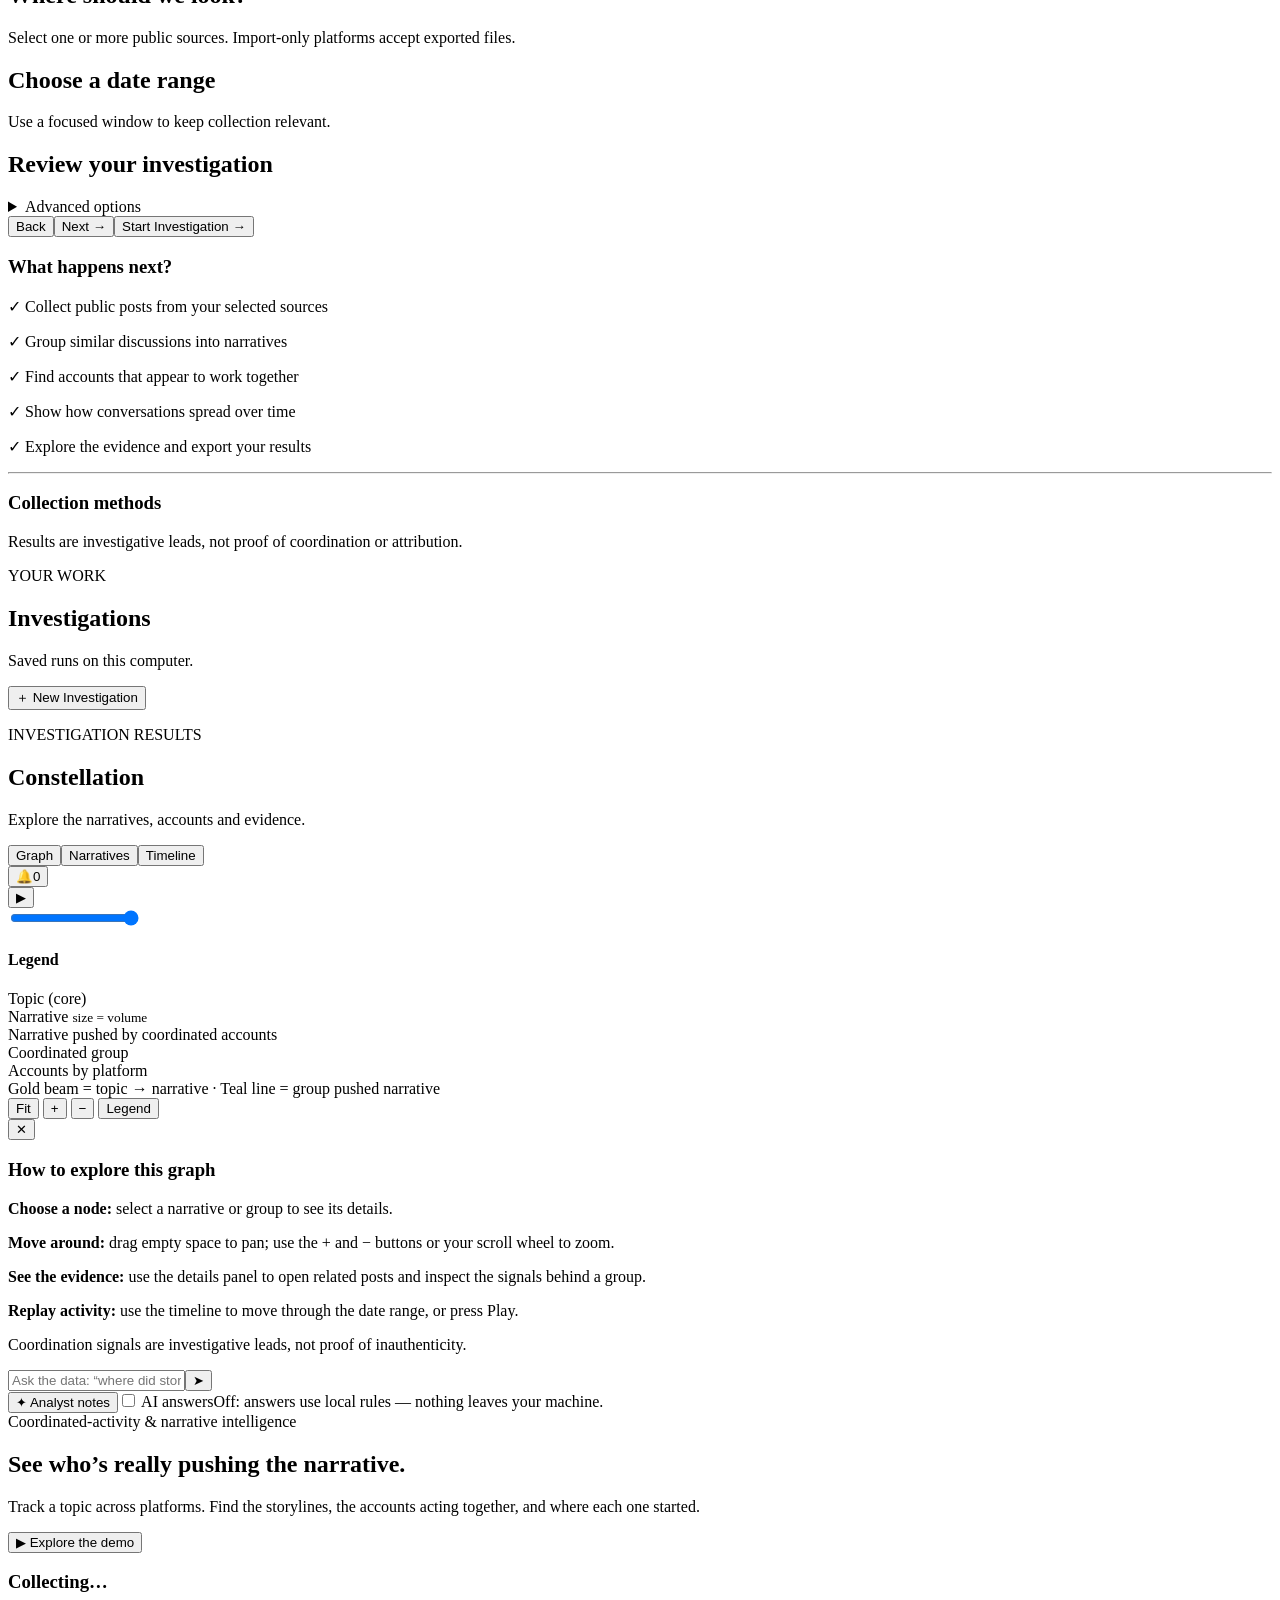
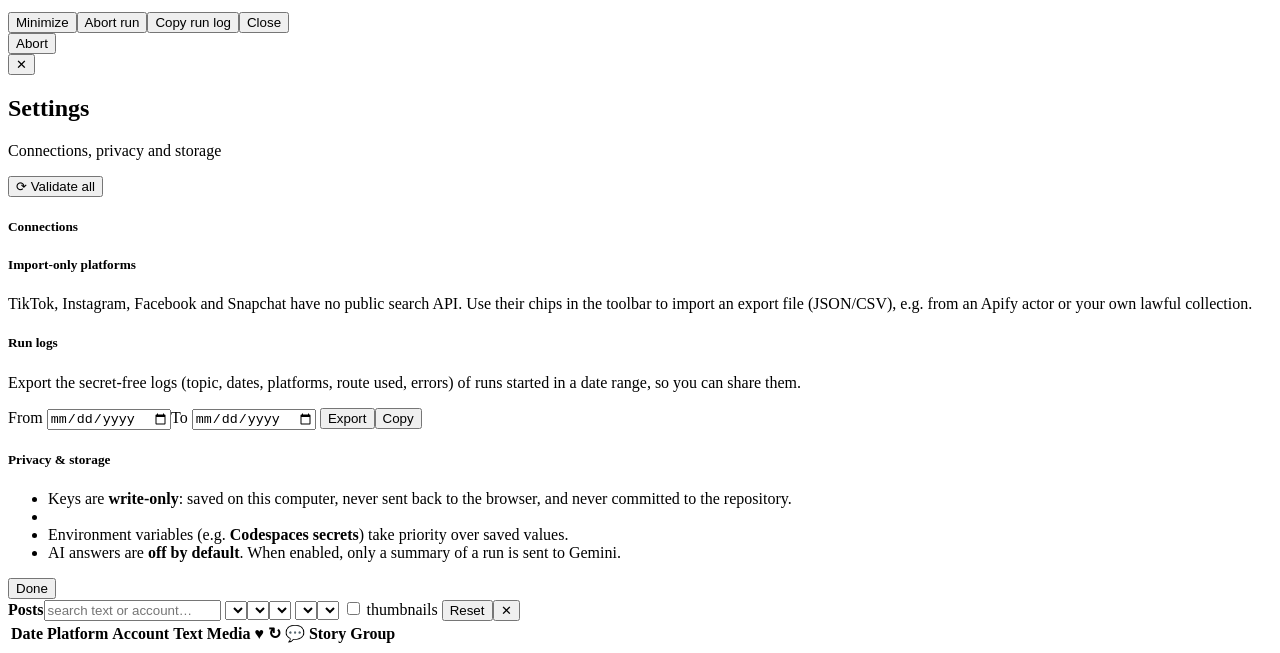
==== commit d155f419: "AI titles and executive summaries per story (default on, needs a provider); executive PDF story brie" ====
--- a/coordwatch/web/static/index.html
+++ b/coordwatch/web/static/index.html
@@ -24,7 +24,7 @@
   <select id="depth" title="How much to fetch per platform: Quick = fast / low quota, Deep = more videos and comments" aria-label="Depth">
     <option value="quick">Quick</option><option value="standard" selected>Standard</option><option value="deep">Deep</option></select>
   <label class="chk" title="Ignore verified accounts as coordination evidence (reduces false positives on news outlets)"><input type="checkbox" id="dv"> skip verified</label>
-  <label class="chk" title="Opt in: sends a few short snippets of each story to your AI provider (Settings) to give stories readable titles instead of keyword strings"><input type="checkbox" id="ainames"> AI story names</label>
+  <label class="chk" title="Uses your AI provider (Settings) to write a clear title and a short explanation for each story. Sends a few short post snippets per story to that provider. Does nothing if no provider is set up. Untick to keep everything on this computer."><input type="checkbox" id="ainames" checked> AI titles &amp; summaries</label>
   <button id="run" class="btn primary">Analyse</button>
   <button id="demo" class="btn">Demo data</button>
   <button id="exp" class="btn ico hidden" title="Export">⭳</button>
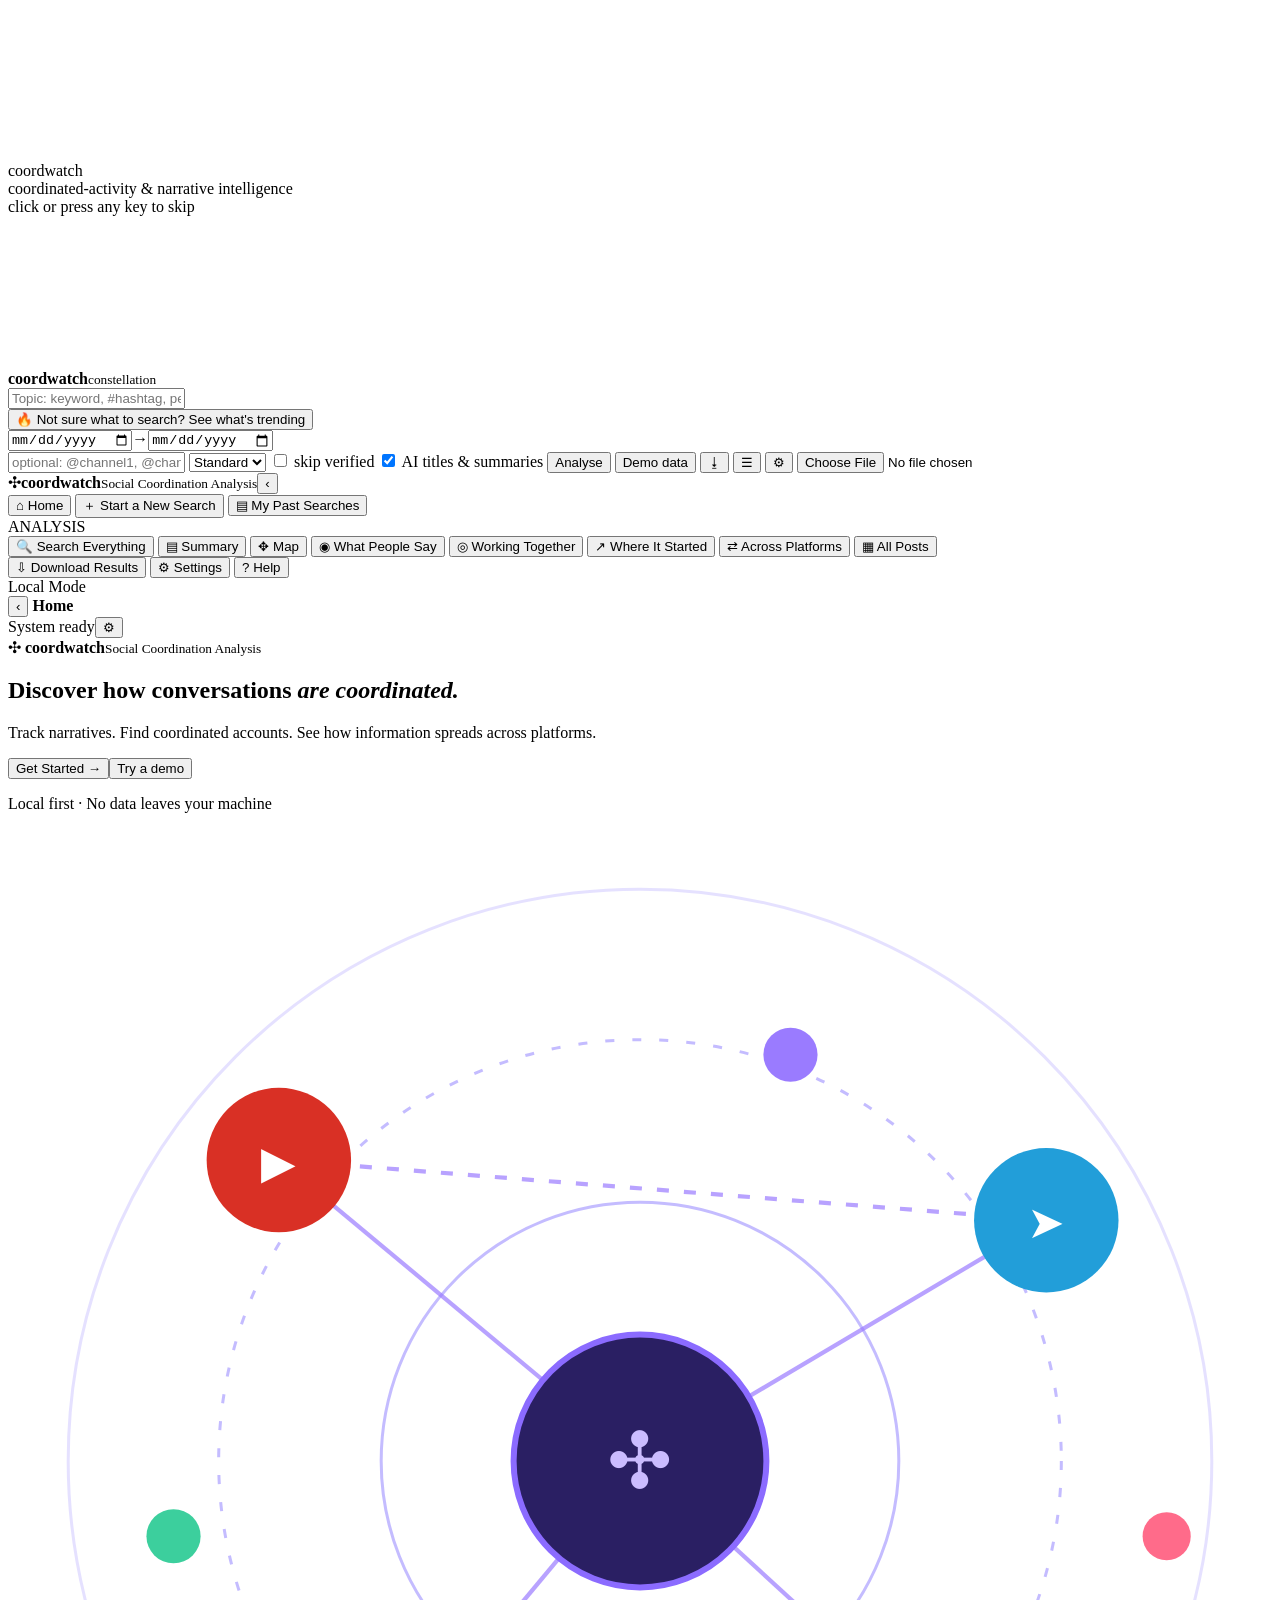
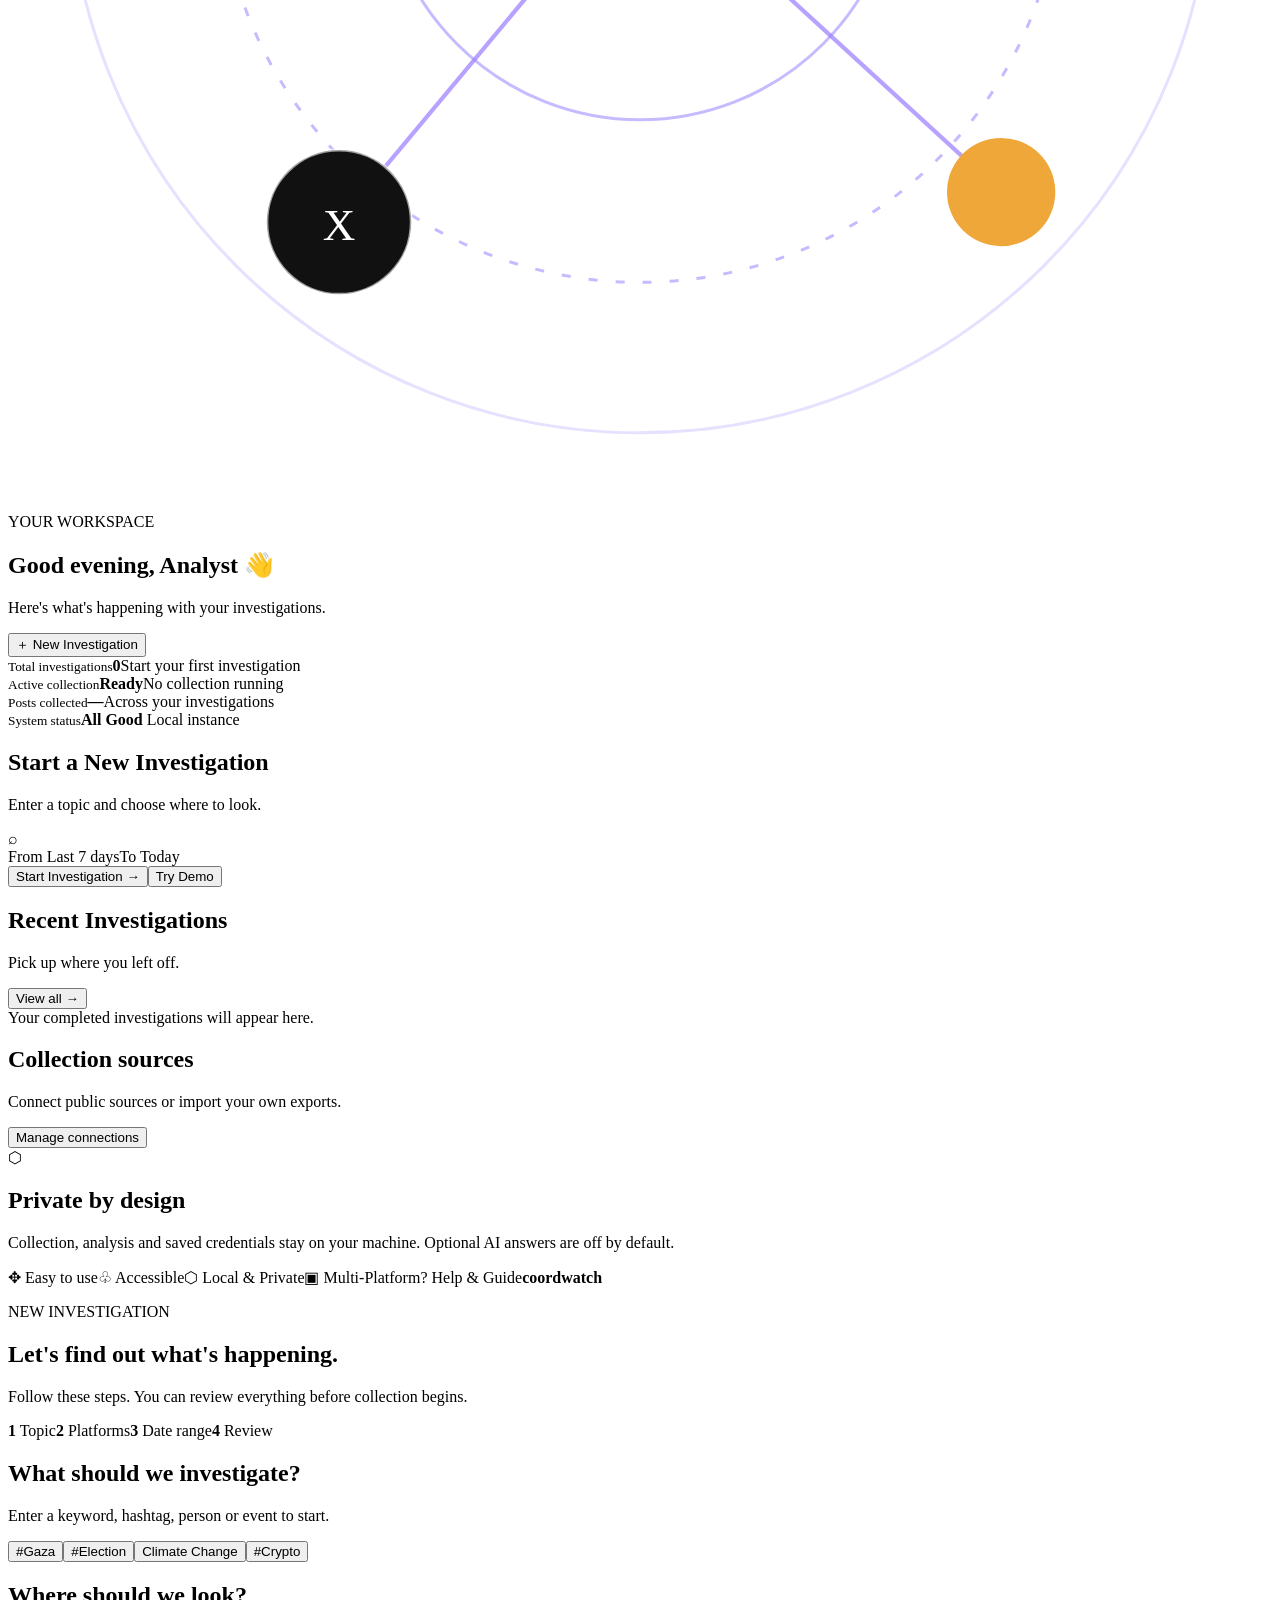
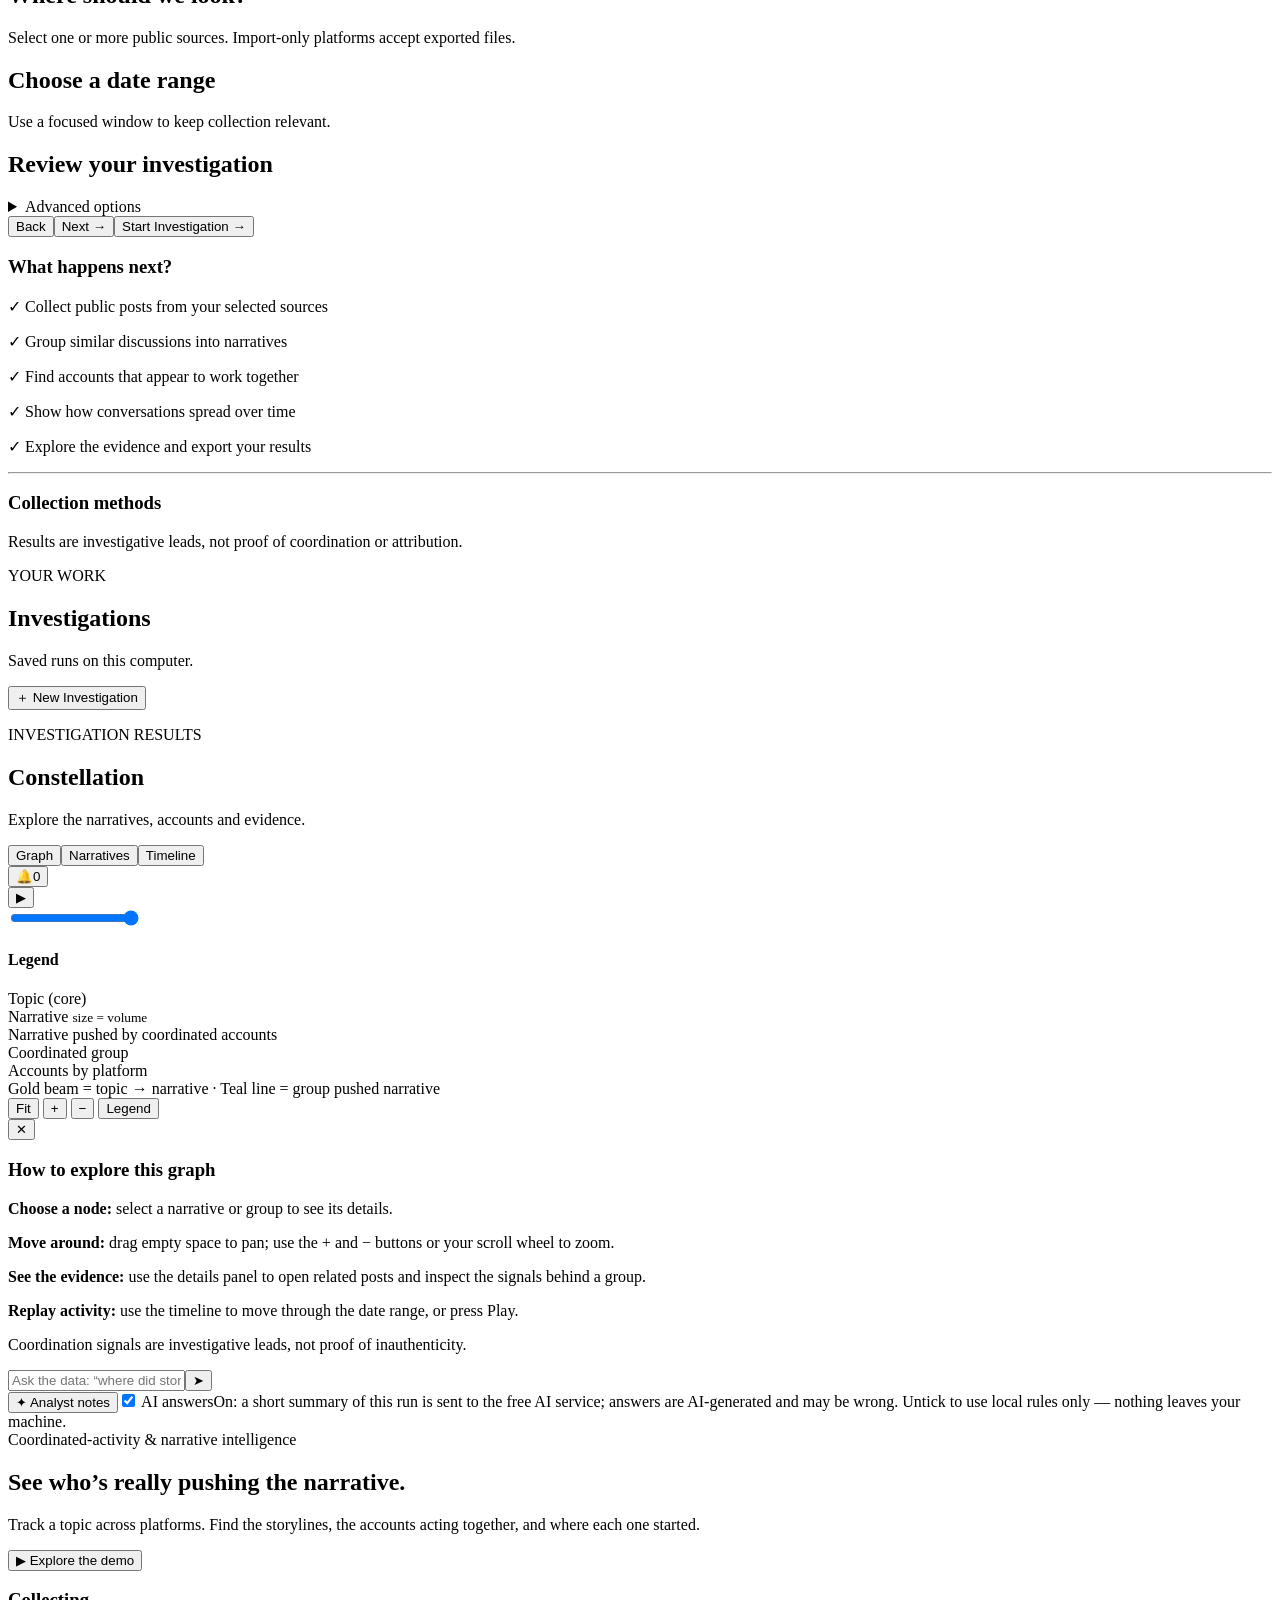
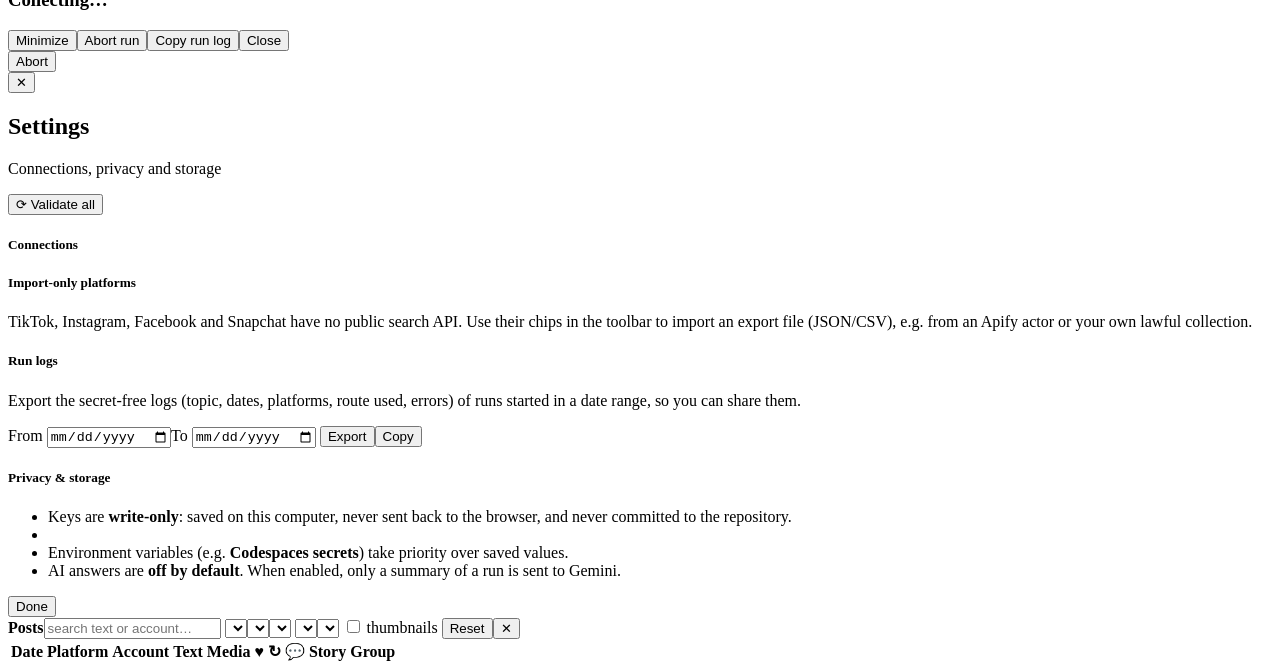
==== commit bbaa34ce: "AI: free service by default, no prompts, automatic retry after cooldown with a visible countdown, su" ====
--- a/coordwatch/web/static/index.html
+++ b/coordwatch/web/static/index.html
@@ -150,7 +150,7 @@
 <section id="dock" class="glass hidden">
   <div id="kpis"></div>
   <form id="ask-form"><input id="ask" placeholder="Ask the data: “where did story 1 start?”, “who pushed it?”, “top accounts”…" autocomplete="off" aria-label="Ask the data"><button class="send" aria-label="Ask">➤</button></form>
-  <div class="dock-foot"><button id="notes-btn" class="pill">✦ Analyst notes</button><label class="chk" title="Opt-in: sends a summary of this run to your chosen AI provider"><input type="checkbox" id="ai-on"> AI answers</label><span class="mut" id="ai-hint">Off: answers use local rules — nothing leaves your machine.</span></div>
+  <div class="dock-foot"><button id="notes-btn" class="pill">✦ Analyst notes</button><label class="chk" title="Opt-in: sends a summary of this run to your chosen AI provider"><input type="checkbox" id="ai-on" checked> AI answers</label><span class="mut" id="ai-hint">On: a short summary of this run is sent to the free AI service; answers are AI-generated and may be wrong. Untick to use local rules only — nothing leaves your machine.</span></div>
 </section>
 
 <div id="tip" class="glass hidden"></div>
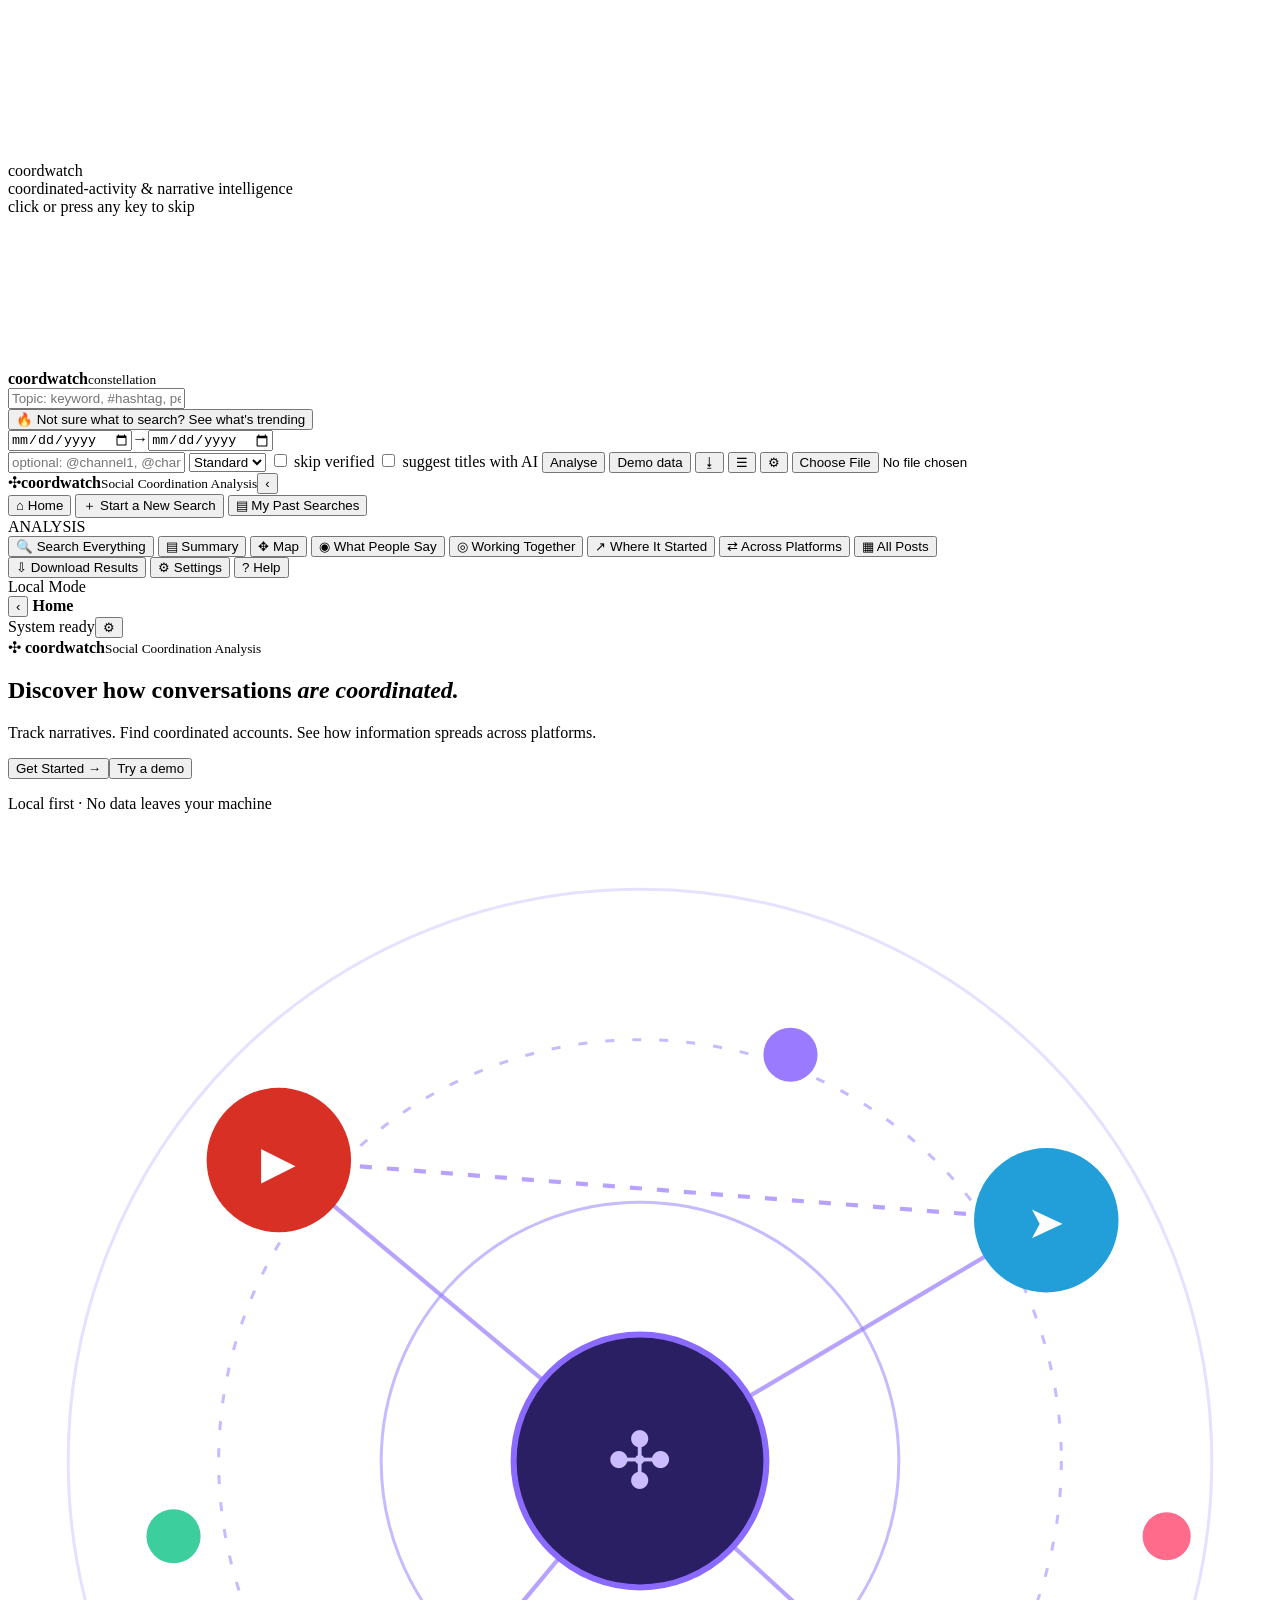
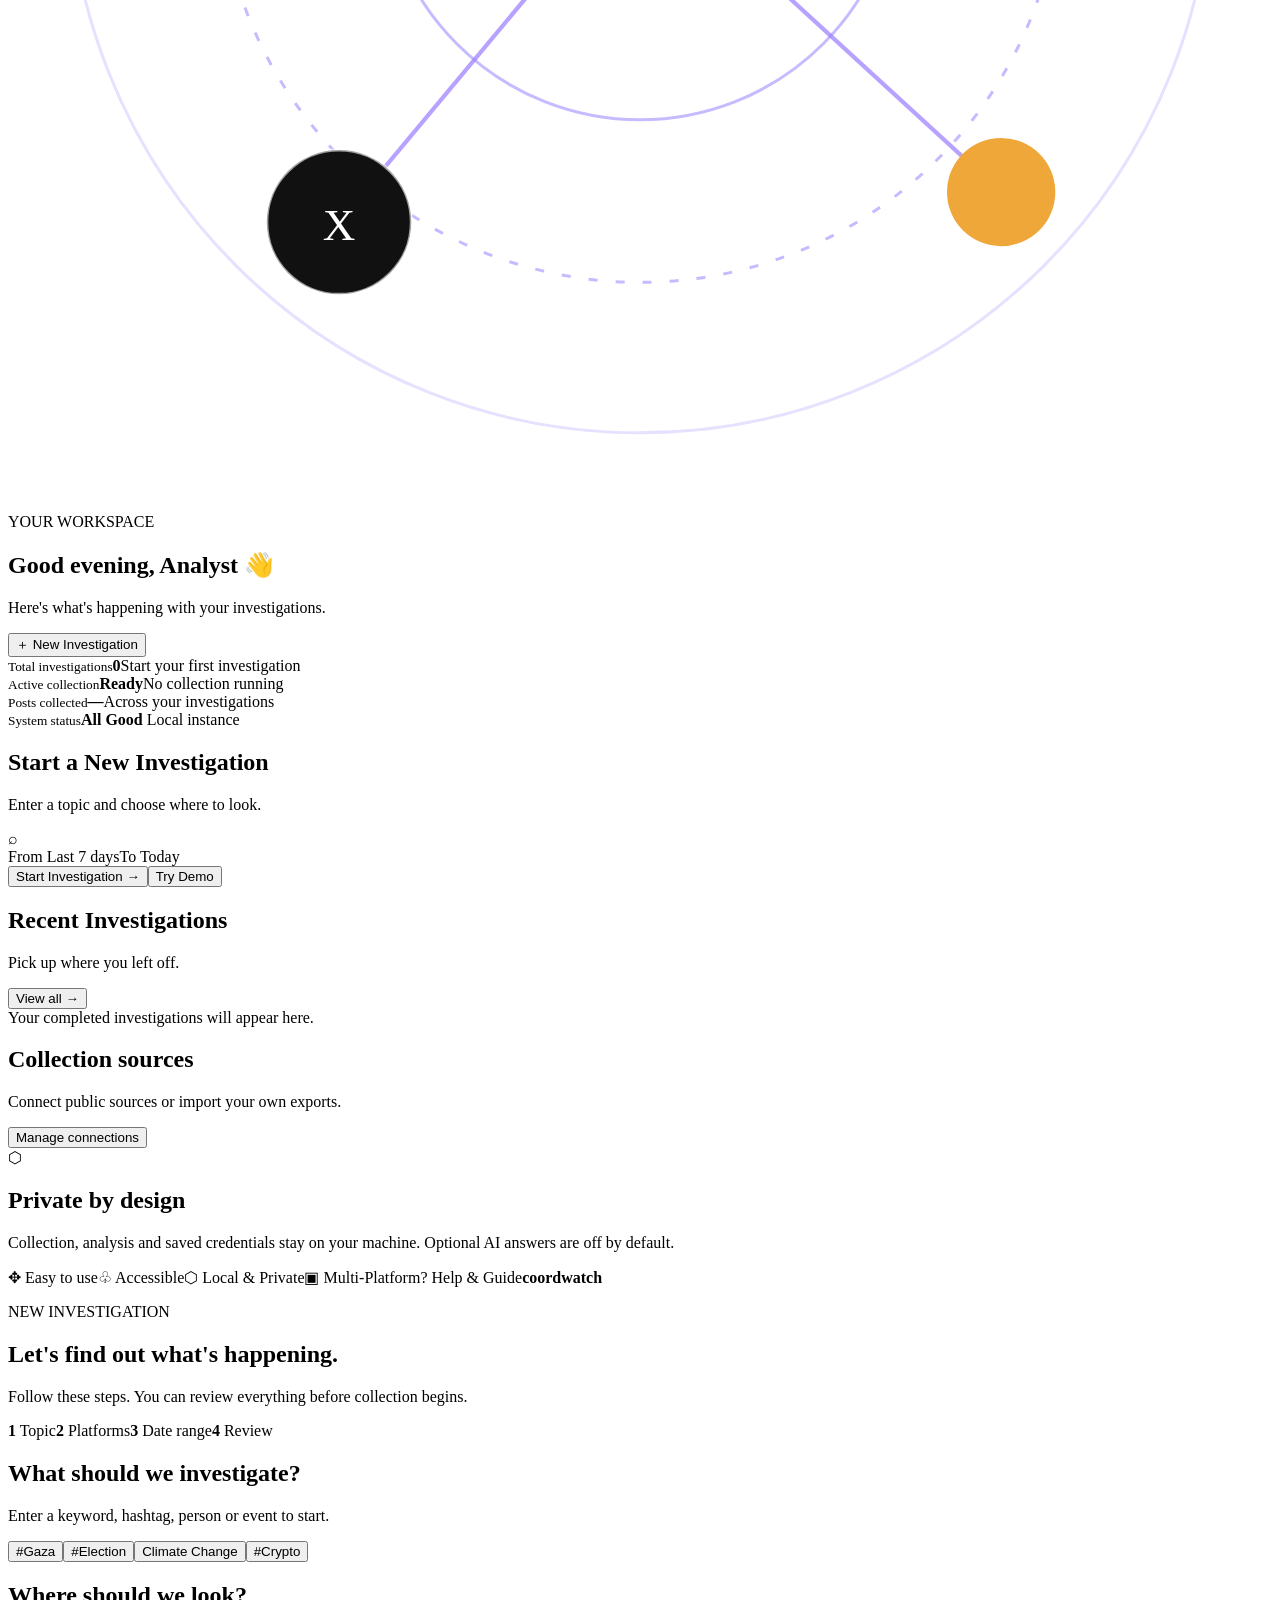
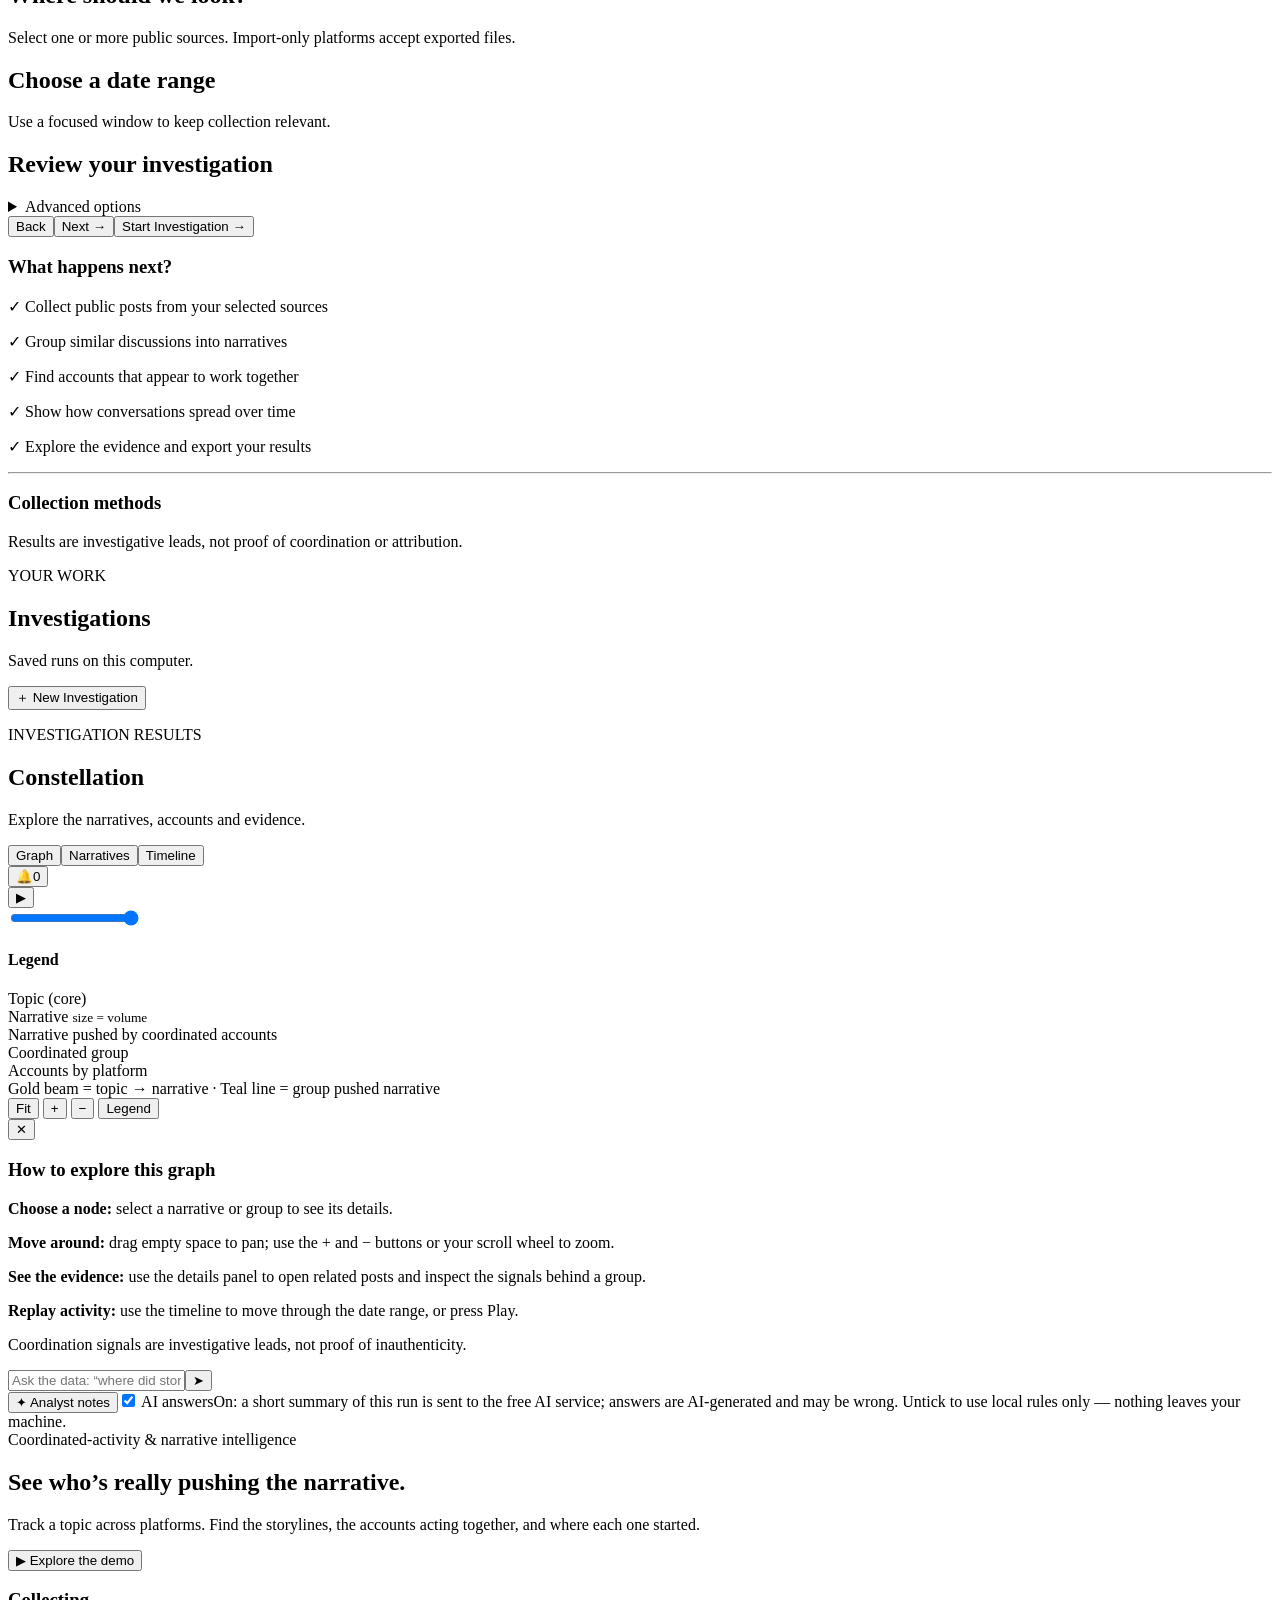
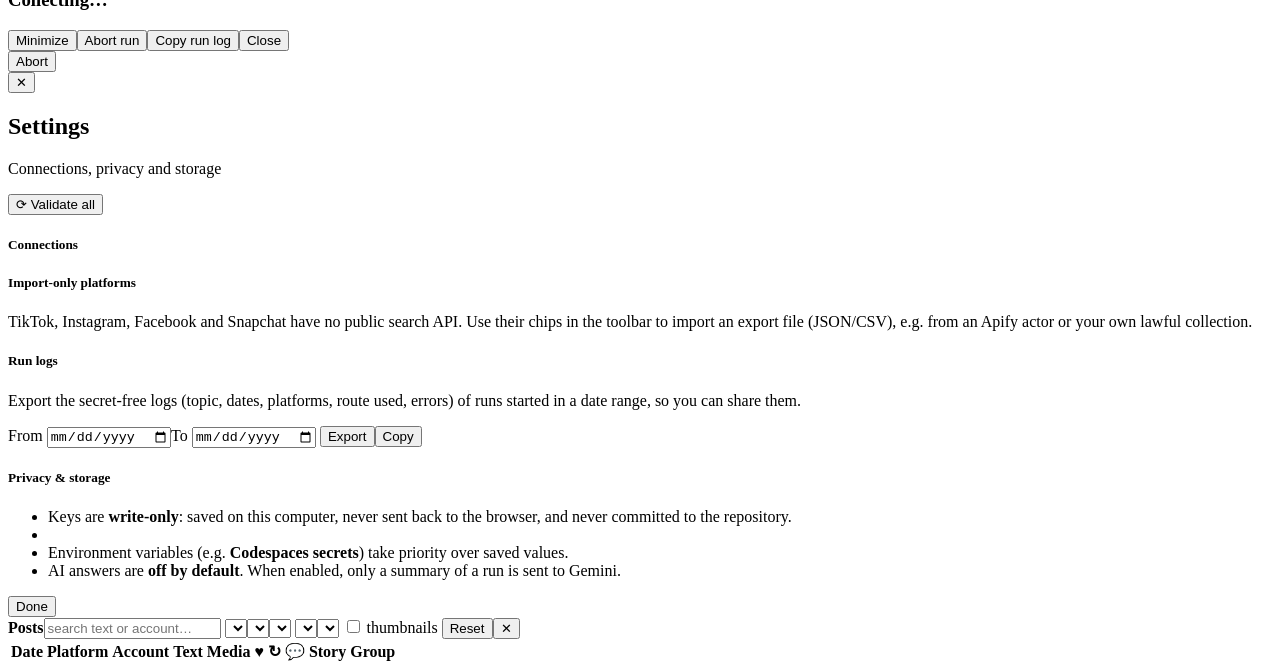
==== commit 16a439db: "Keyword-based default story titles; rename stories and set custom titles per report" ====
--- a/coordwatch/web/static/index.html
+++ b/coordwatch/web/static/index.html
@@ -24,7 +24,7 @@
   <select id="depth" title="How much to fetch per platform: Quick = fast / low quota, Deep = more videos and comments" aria-label="Depth">
     <option value="quick">Quick</option><option value="standard" selected>Standard</option><option value="deep">Deep</option></select>
   <label class="chk" title="Ignore verified accounts as coordination evidence (reduces false positives on news outlets)"><input type="checkbox" id="dv"> skip verified</label>
-  <label class="chk" title="Uses your AI provider (Settings) to write a clear title and a short explanation for each story. Sends a few short post snippets per story to that provider. Does nothing if no provider is set up. Untick to keep everything on this computer."><input type="checkbox" id="ainames" checked> AI titles &amp; summaries</label>
+  <label class="chk" title="Optional. Asks the AI service to write a clear title and short explanation for each story (sends a few short post snippets). Off by default: stories are titled from the search keywords and you can rename any of them yourself."><input type="checkbox" id="ainames"> suggest titles with AI</label>
   <button id="run" class="btn primary">Analyse</button>
   <button id="demo" class="btn">Demo data</button>
   <button id="exp" class="btn ico hidden" title="Export">⭳</button>
